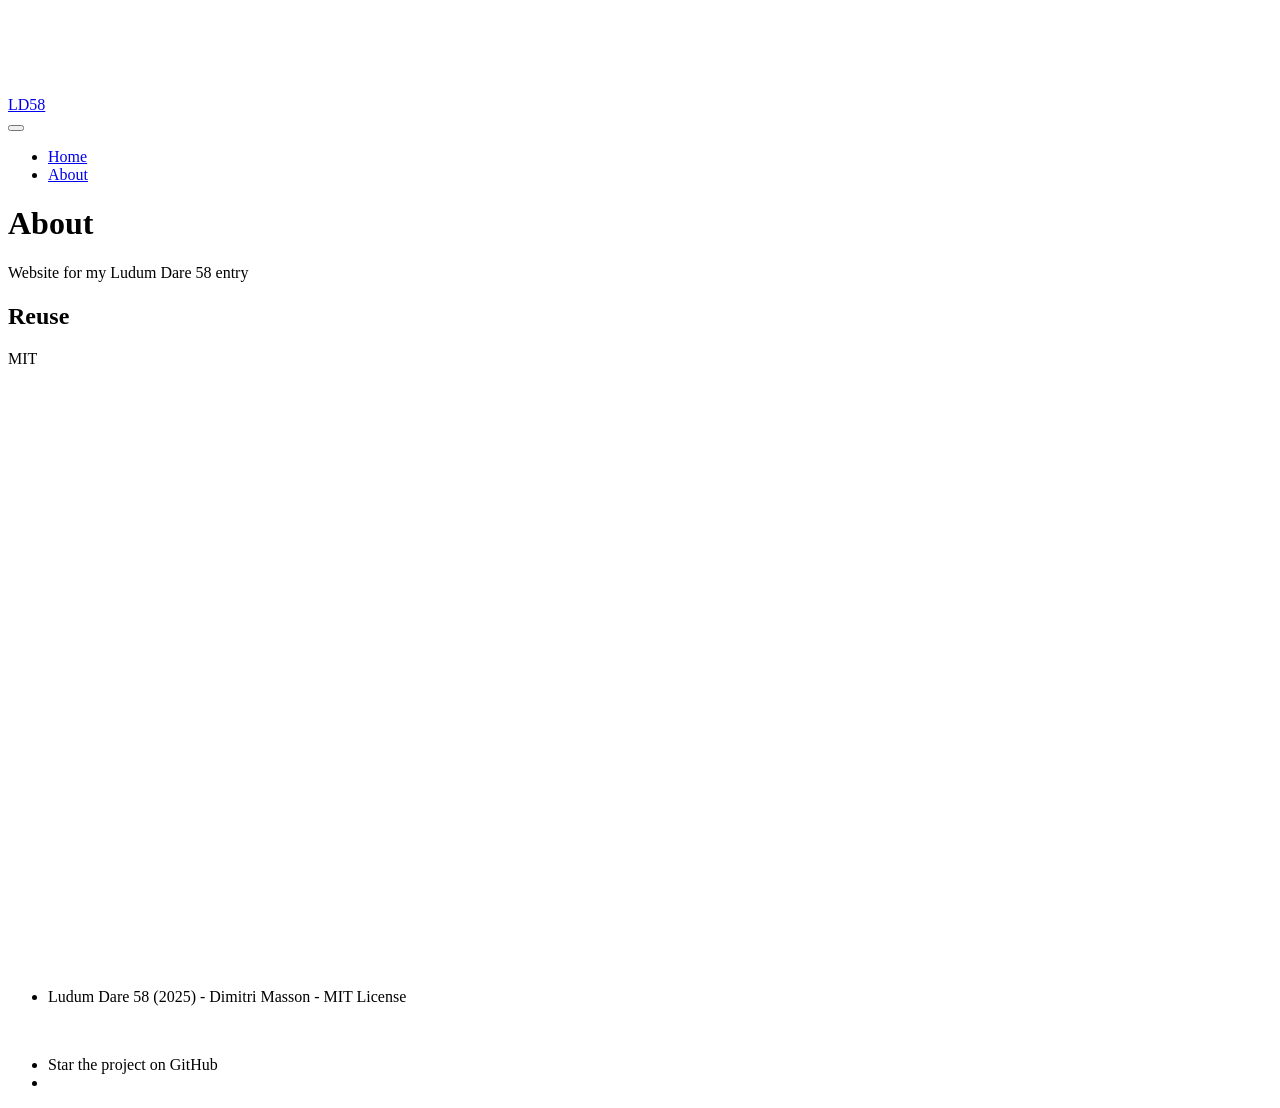
==== about.html @ b9f835d2 "Built site for gh-pages" ====
<!DOCTYPE html>
<html xmlns="http://www.w3.org/1999/xhtml" lang="en" xml:lang="en"><head>

<meta charset="utf-8">
<meta name="generator" content="quarto-1.5.53">

<meta name="viewport" content="width=device-width, initial-scale=1.0, user-scalable=yes">


<title>About – LD58</title>
<style>
code{white-space: pre-wrap;}
span.smallcaps{font-variant: small-caps;}
div.columns{display: flex; gap: min(4vw, 1.5em);}
div.column{flex: auto; overflow-x: auto;}
div.hanging-indent{margin-left: 1.5em; text-indent: -1.5em;}
ul.task-list{list-style: none;}
ul.task-list li input[type="checkbox"] {
  width: 0.8em;
  margin: 0 0.8em 0.2em -1em; /* quarto-specific, see https://github.com/quarto-dev/quarto-cli/issues/4556 */ 
  vertical-align: middle;
}
</style>


<script src="site_libs/quarto-nav/quarto-nav.js"></script>
<script src="site_libs/quarto-nav/headroom.min.js"></script>
<script src="site_libs/clipboard/clipboard.min.js"></script>
<script src="site_libs/quarto-search/autocomplete.umd.js"></script>
<script src="site_libs/quarto-search/fuse.min.js"></script>
<script src="site_libs/quarto-search/quarto-search.js"></script>
<meta name="quarto:offset" content="./">
<script src="site_libs/quarto-html/quarto.js"></script>
<script src="site_libs/quarto-html/popper.min.js"></script>
<script src="site_libs/quarto-html/tippy.umd.min.js"></script>
<script src="site_libs/quarto-html/anchor.min.js"></script>
<link href="site_libs/quarto-html/tippy.css" rel="stylesheet">
<link href="site_libs/quarto-html/quarto-syntax-highlighting.css" rel="stylesheet" id="quarto-text-highlighting-styles">
<script src="site_libs/bootstrap/bootstrap.min.js"></script>
<link href="site_libs/bootstrap/bootstrap-icons.css" rel="stylesheet">
<link href="site_libs/bootstrap/bootstrap.min.css" rel="stylesheet" id="quarto-bootstrap" data-mode="light">
<script id="quarto-search-options" type="application/json">{
  "location": "navbar",
  "copy-button": false,
  "collapse-after": 3,
  "panel-placement": "end",
  "type": "overlay",
  "limit": 50,
  "keyboard-shortcut": [
    "f",
    "/",
    "s"
  ],
  "show-item-context": false,
  "language": {
    "search-no-results-text": "No results",
    "search-matching-documents-text": "matching documents",
    "search-copy-link-title": "Copy link to search",
    "search-hide-matches-text": "Hide additional matches",
    "search-more-match-text": "more match in this document",
    "search-more-matches-text": "more matches in this document",
    "search-clear-button-title": "Clear",
    "search-text-placeholder": "",
    "search-detached-cancel-button-title": "Cancel",
    "search-submit-button-title": "Submit",
    "search-label": "Search"
  }
}</script>


<link rel="stylesheet" href="stylesheets/styles.css">
<meta property="og:title" content="About – LD58">
<meta property="og:description" content="My Entry for Ludum Dare 58. A game made in 48 hours.">
<meta property="og:site_name" content="LD58">
<meta property="og:locale" content="en_US">
<meta name="twitter:title" content="About – LD58">
<meta name="twitter:description" content="My Entry for Ludum Dare 58. A game made in 48 hours.">
<meta name="twitter:image" content="https://dhmmasson.github.io/LD58/asset/splash.png">
<meta name="twitter:creator" content="@dhmmasson">
<meta name="twitter:card" content="summary_large_image">
</head>

<body class="nav-fixed">

<div id="quarto-search-results"></div>
  <header id="quarto-header" class="headroom fixed-top quarto-banner">
    <nav class="navbar navbar-expand-lg " data-bs-theme="dark">
      <div class="navbar-container container-fluid">
      <div class="navbar-brand-container mx-auto">
    <a class="navbar-brand" href="./index.html">
    <span class="navbar-title">LD58</span>
    </a>
  </div>
            <div id="quarto-search" class="" title="Search"></div>
          <button class="navbar-toggler" type="button" data-bs-toggle="collapse" data-bs-target="#navbarCollapse" aria-controls="navbarCollapse" role="menu" aria-expanded="false" aria-label="Toggle navigation" onclick="if (window.quartoToggleHeadroom) { window.quartoToggleHeadroom(); }">
  <span class="navbar-toggler-icon"></span>
</button>
          <div class="collapse navbar-collapse" id="navbarCollapse">
            <ul class="navbar-nav navbar-nav-scroll me-auto">
  <li class="nav-item">
    <a class="nav-link" href="./index.html"> 
<span class="menu-text">Home</span></a>
  </li>  
  <li class="nav-item">
    <a class="nav-link active" href="./about.html" aria-current="page"> 
<span class="menu-text">About</span></a>
  </li>  
</ul>
          </div> <!-- /navcollapse -->
            <div class="quarto-navbar-tools">
</div>
      </div> <!-- /container-fluid -->
    </nav>
</header>
<!-- content -->
<header id="title-block-header" class="quarto-title-block default page-columns page-full">
  <div class="quarto-title-banner page-columns page-full">
    <div class="quarto-title column-page">
      <h1 class="title">About</h1>
          </div>

    
    <div class="quarto-title-meta-container">
      <div class="quarto-title-meta-column-start">
        
        <div class="quarto-title-meta column-page">

                
          
                
              </div>
      </div>
      <div class="quarto-title-meta-column-end quarto-other-formats-target">
      </div>
    </div>



    <div class="quarto-other-links-text-target">
    </div>  </div>
</header><div id="quarto-content" class="quarto-container page-columns page-rows-contents page-layout-full page-navbar">
<!-- sidebar -->
<!-- margin-sidebar -->
    
<!-- main -->
<main class="content quarto-banner-title-block column-page" id="quarto-document-content">



  


<p>Website for my Ludum Dare 58 entry</p>



<div id="quarto-appendix" class="default"><section class="quarto-appendix-contents" id="quarto-reuse"><h2 class="anchored quarto-appendix-heading">Reuse</h2><div class="quarto-appendix-contents"><div>MIT</div></div></section></div></main> <!-- /main -->
<script id="quarto-html-after-body" type="application/javascript">
window.document.addEventListener("DOMContentLoaded", function (event) {
  const toggleBodyColorMode = (bsSheetEl) => {
    const mode = bsSheetEl.getAttribute("data-mode");
    const bodyEl = window.document.querySelector("body");
    if (mode === "dark") {
      bodyEl.classList.add("quarto-dark");
      bodyEl.classList.remove("quarto-light");
    } else {
      bodyEl.classList.add("quarto-light");
      bodyEl.classList.remove("quarto-dark");
    }
  }
  const toggleBodyColorPrimary = () => {
    const bsSheetEl = window.document.querySelector("link#quarto-bootstrap");
    if (bsSheetEl) {
      toggleBodyColorMode(bsSheetEl);
    }
  }
  toggleBodyColorPrimary();  
  const icon = "";
  const anchorJS = new window.AnchorJS();
  anchorJS.options = {
    placement: 'right',
    icon: icon
  };
  anchorJS.add('.anchored');
  const isCodeAnnotation = (el) => {
    for (const clz of el.classList) {
      if (clz.startsWith('code-annotation-')) {                     
        return true;
      }
    }
    return false;
  }
  const onCopySuccess = function(e) {
    // button target
    const button = e.trigger;
    // don't keep focus
    button.blur();
    // flash "checked"
    button.classList.add('code-copy-button-checked');
    var currentTitle = button.getAttribute("title");
    button.setAttribute("title", "Copied!");
    let tooltip;
    if (window.bootstrap) {
      button.setAttribute("data-bs-toggle", "tooltip");
      button.setAttribute("data-bs-placement", "left");
      button.setAttribute("data-bs-title", "Copied!");
      tooltip = new bootstrap.Tooltip(button, 
        { trigger: "manual", 
          customClass: "code-copy-button-tooltip",
          offset: [0, -8]});
      tooltip.show();    
    }
    setTimeout(function() {
      if (tooltip) {
        tooltip.hide();
        button.removeAttribute("data-bs-title");
        button.removeAttribute("data-bs-toggle");
        button.removeAttribute("data-bs-placement");
      }
      button.setAttribute("title", currentTitle);
      button.classList.remove('code-copy-button-checked');
    }, 1000);
    // clear code selection
    e.clearSelection();
  }
  const getTextToCopy = function(trigger) {
      const codeEl = trigger.previousElementSibling.cloneNode(true);
      for (const childEl of codeEl.children) {
        if (isCodeAnnotation(childEl)) {
          childEl.remove();
        }
      }
      return codeEl.innerText;
  }
  const clipboard = new window.ClipboardJS('.code-copy-button:not([data-in-quarto-modal])', {
    text: getTextToCopy
  });
  clipboard.on('success', onCopySuccess);
  if (window.document.getElementById('quarto-embedded-source-code-modal')) {
    // For code content inside modals, clipBoardJS needs to be initialized with a container option
    // TODO: Check when it could be a function (https://github.com/zenorocha/clipboard.js/issues/860)
    const clipboardModal = new window.ClipboardJS('.code-copy-button[data-in-quarto-modal]', {
      text: getTextToCopy,
      container: window.document.getElementById('quarto-embedded-source-code-modal')
    });
    clipboardModal.on('success', onCopySuccess);
  }
    var localhostRegex = new RegExp(/^(?:http|https):\/\/localhost\:?[0-9]*\//);
    var mailtoRegex = new RegExp(/^mailto:/);
      var filterRegex = new RegExp("https:\/\/dhmmasson\.github\.io\/LD58");
    var isInternal = (href) => {
        return filterRegex.test(href) || localhostRegex.test(href) || mailtoRegex.test(href);
    }
    // Inspect non-navigation links and adorn them if external
 	var links = window.document.querySelectorAll('a[href]:not(.nav-link):not(.navbar-brand):not(.toc-action):not(.sidebar-link):not(.sidebar-item-toggle):not(.pagination-link):not(.no-external):not([aria-hidden]):not(.dropdown-item):not(.quarto-navigation-tool):not(.about-link)');
    for (var i=0; i<links.length; i++) {
      const link = links[i];
      if (!isInternal(link.href)) {
        // undo the damage that might have been done by quarto-nav.js in the case of
        // links that we want to consider external
        if (link.dataset.originalHref !== undefined) {
          link.href = link.dataset.originalHref;
        }
      }
    }
  function tippyHover(el, contentFn, onTriggerFn, onUntriggerFn) {
    const config = {
      allowHTML: true,
      maxWidth: 500,
      delay: 100,
      arrow: false,
      appendTo: function(el) {
          return el.parentElement;
      },
      interactive: true,
      interactiveBorder: 10,
      theme: 'quarto',
      placement: 'bottom-start',
    };
    if (contentFn) {
      config.content = contentFn;
    }
    if (onTriggerFn) {
      config.onTrigger = onTriggerFn;
    }
    if (onUntriggerFn) {
      config.onUntrigger = onUntriggerFn;
    }
    window.tippy(el, config); 
  }
  const noterefs = window.document.querySelectorAll('a[role="doc-noteref"]');
  for (var i=0; i<noterefs.length; i++) {
    const ref = noterefs[i];
    tippyHover(ref, function() {
      // use id or data attribute instead here
      let href = ref.getAttribute('data-footnote-href') || ref.getAttribute('href');
      try { href = new URL(href).hash; } catch {}
      const id = href.replace(/^#\/?/, "");
      const note = window.document.getElementById(id);
      if (note) {
        return note.innerHTML;
      } else {
        return "";
      }
    });
  }
  const xrefs = window.document.querySelectorAll('a.quarto-xref');
  const processXRef = (id, note) => {
    // Strip column container classes
    const stripColumnClz = (el) => {
      el.classList.remove("page-full", "page-columns");
      if (el.children) {
        for (const child of el.children) {
          stripColumnClz(child);
        }
      }
    }
    stripColumnClz(note)
    if (id === null || id.startsWith('sec-')) {
      // Special case sections, only their first couple elements
      const container = document.createElement("div");
      if (note.children && note.children.length > 2) {
        container.appendChild(note.children[0].cloneNode(true));
        for (let i = 1; i < note.children.length; i++) {
          const child = note.children[i];
          if (child.tagName === "P" && child.innerText === "") {
            continue;
          } else {
            container.appendChild(child.cloneNode(true));
            break;
          }
        }
        if (window.Quarto?.typesetMath) {
          window.Quarto.typesetMath(container);
        }
        return container.innerHTML
      } else {
        if (window.Quarto?.typesetMath) {
          window.Quarto.typesetMath(note);
        }
        return note.innerHTML;
      }
    } else {
      // Remove any anchor links if they are present
      const anchorLink = note.querySelector('a.anchorjs-link');
      if (anchorLink) {
        anchorLink.remove();
      }
      if (window.Quarto?.typesetMath) {
        window.Quarto.typesetMath(note);
      }
      // TODO in 1.5, we should make sure this works without a callout special case
      if (note.classList.contains("callout")) {
        return note.outerHTML;
      } else {
        return note.innerHTML;
      }
    }
  }
  for (var i=0; i<xrefs.length; i++) {
    const xref = xrefs[i];
    tippyHover(xref, undefined, function(instance) {
      instance.disable();
      let url = xref.getAttribute('href');
      let hash = undefined; 
      if (url.startsWith('#')) {
        hash = url;
      } else {
        try { hash = new URL(url).hash; } catch {}
      }
      if (hash) {
        const id = hash.replace(/^#\/?/, "");
        const note = window.document.getElementById(id);
        if (note !== null) {
          try {
            const html = processXRef(id, note.cloneNode(true));
            instance.setContent(html);
          } finally {
            instance.enable();
            instance.show();
          }
        } else {
          // See if we can fetch this
          fetch(url.split('#')[0])
          .then(res => res.text())
          .then(html => {
            const parser = new DOMParser();
            const htmlDoc = parser.parseFromString(html, "text/html");
            const note = htmlDoc.getElementById(id);
            if (note !== null) {
              const html = processXRef(id, note);
              instance.setContent(html);
            } 
          }).finally(() => {
            instance.enable();
            instance.show();
          });
        }
      } else {
        // See if we can fetch a full url (with no hash to target)
        // This is a special case and we should probably do some content thinning / targeting
        fetch(url)
        .then(res => res.text())
        .then(html => {
          const parser = new DOMParser();
          const htmlDoc = parser.parseFromString(html, "text/html");
          const note = htmlDoc.querySelector('main.content');
          if (note !== null) {
            // This should only happen for chapter cross references
            // (since there is no id in the URL)
            // remove the first header
            if (note.children.length > 0 && note.children[0].tagName === "HEADER") {
              note.children[0].remove();
            }
            const html = processXRef(null, note);
            instance.setContent(html);
          } 
        }).finally(() => {
          instance.enable();
          instance.show();
        });
      }
    }, function(instance) {
    });
  }
      let selectedAnnoteEl;
      const selectorForAnnotation = ( cell, annotation) => {
        let cellAttr = 'data-code-cell="' + cell + '"';
        let lineAttr = 'data-code-annotation="' +  annotation + '"';
        const selector = 'span[' + cellAttr + '][' + lineAttr + ']';
        return selector;
      }
      const selectCodeLines = (annoteEl) => {
        const doc = window.document;
        const targetCell = annoteEl.getAttribute("data-target-cell");
        const targetAnnotation = annoteEl.getAttribute("data-target-annotation");
        const annoteSpan = window.document.querySelector(selectorForAnnotation(targetCell, targetAnnotation));
        const lines = annoteSpan.getAttribute("data-code-lines").split(",");
        const lineIds = lines.map((line) => {
          return targetCell + "-" + line;
        })
        let top = null;
        let height = null;
        let parent = null;
        if (lineIds.length > 0) {
            //compute the position of the single el (top and bottom and make a div)
            const el = window.document.getElementById(lineIds[0]);
            top = el.offsetTop;
            height = el.offsetHeight;
            parent = el.parentElement.parentElement;
          if (lineIds.length > 1) {
            const lastEl = window.document.getElementById(lineIds[lineIds.length - 1]);
            const bottom = lastEl.offsetTop + lastEl.offsetHeight;
            height = bottom - top;
          }
          if (top !== null && height !== null && parent !== null) {
            // cook up a div (if necessary) and position it 
            let div = window.document.getElementById("code-annotation-line-highlight");
            if (div === null) {
              div = window.document.createElement("div");
              div.setAttribute("id", "code-annotation-line-highlight");
              div.style.position = 'absolute';
              parent.appendChild(div);
            }
            div.style.top = top - 2 + "px";
            div.style.height = height + 4 + "px";
            div.style.left = 0;
            let gutterDiv = window.document.getElementById("code-annotation-line-highlight-gutter");
            if (gutterDiv === null) {
              gutterDiv = window.document.createElement("div");
              gutterDiv.setAttribute("id", "code-annotation-line-highlight-gutter");
              gutterDiv.style.position = 'absolute';
              const codeCell = window.document.getElementById(targetCell);
              const gutter = codeCell.querySelector('.code-annotation-gutter');
              gutter.appendChild(gutterDiv);
            }
            gutterDiv.style.top = top - 2 + "px";
            gutterDiv.style.height = height + 4 + "px";
          }
          selectedAnnoteEl = annoteEl;
        }
      };
      const unselectCodeLines = () => {
        const elementsIds = ["code-annotation-line-highlight", "code-annotation-line-highlight-gutter"];
        elementsIds.forEach((elId) => {
          const div = window.document.getElementById(elId);
          if (div) {
            div.remove();
          }
        });
        selectedAnnoteEl = undefined;
      };
        // Handle positioning of the toggle
    window.addEventListener(
      "resize",
      throttle(() => {
        elRect = undefined;
        if (selectedAnnoteEl) {
          selectCodeLines(selectedAnnoteEl);
        }
      }, 10)
    );
    function throttle(fn, ms) {
    let throttle = false;
    let timer;
      return (...args) => {
        if(!throttle) { // first call gets through
            fn.apply(this, args);
            throttle = true;
        } else { // all the others get throttled
            if(timer) clearTimeout(timer); // cancel #2
            timer = setTimeout(() => {
              fn.apply(this, args);
              timer = throttle = false;
            }, ms);
        }
      };
    }
      // Attach click handler to the DT
      const annoteDls = window.document.querySelectorAll('dt[data-target-cell]');
      for (const annoteDlNode of annoteDls) {
        annoteDlNode.addEventListener('click', (event) => {
          const clickedEl = event.target;
          if (clickedEl !== selectedAnnoteEl) {
            unselectCodeLines();
            const activeEl = window.document.querySelector('dt[data-target-cell].code-annotation-active');
            if (activeEl) {
              activeEl.classList.remove('code-annotation-active');
            }
            selectCodeLines(clickedEl);
            clickedEl.classList.add('code-annotation-active');
          } else {
            // Unselect the line
            unselectCodeLines();
            clickedEl.classList.remove('code-annotation-active');
          }
        });
      }
  const findCites = (el) => {
    const parentEl = el.parentElement;
    if (parentEl) {
      const cites = parentEl.dataset.cites;
      if (cites) {
        return {
          el,
          cites: cites.split(' ')
        };
      } else {
        return findCites(el.parentElement)
      }
    } else {
      return undefined;
    }
  };
  var bibliorefs = window.document.querySelectorAll('a[role="doc-biblioref"]');
  for (var i=0; i<bibliorefs.length; i++) {
    const ref = bibliorefs[i];
    const citeInfo = findCites(ref);
    if (citeInfo) {
      tippyHover(citeInfo.el, function() {
        var popup = window.document.createElement('div');
        citeInfo.cites.forEach(function(cite) {
          var citeDiv = window.document.createElement('div');
          citeDiv.classList.add('hanging-indent');
          citeDiv.classList.add('csl-entry');
          var biblioDiv = window.document.getElementById('ref-' + cite);
          if (biblioDiv) {
            citeDiv.innerHTML = biblioDiv.innerHTML;
          }
          popup.appendChild(citeDiv);
        });
        return popup.innerHTML;
      });
    }
  }
});
</script>
</div> <!-- /content -->
<footer class="footer">
  <div class="nav-footer">
    <div class="nav-footer-left">
      <ul class="footer-items list-unstyled">
    <li class="nav-item">
 Ludum Dare 58 (2025) - Dimitri Masson - MIT License
  </li>  
</ul>
    </div>   
    <div class="nav-footer-center">
      &nbsp;
    </div>
    <div class="nav-footer-right">
      <ul class="footer-items list-unstyled">
    <li class="nav-item">
 Star the project on GitHub
  </li>  
    <li class="nav-item compact">
      <i class="bi bi-github" role="img">
</i> 
  </li>  
</ul>
    </div>
  </div>
</footer>




</body></html>
---- site_libs/quarto-html/tippy.css ----
.tippy-box[data-animation=fade][data-state=hidden]{opacity:0}[data-tippy-root]{max-width:calc(100vw - 10px)}.tippy-box{position:relative;background-color:#333;color:#fff;border-radius:4px;font-size:14px;line-height:1.4;white-space:normal;outline:0;transition-property:transform,visibility,opacity}.tippy-box[data-placement^=top]>.tippy-arrow{bottom:0}.tippy-box[data-placement^=top]>.tippy-arrow:before{bottom:-7px;left:0;border-width:8px 8px 0;border-top-color:initial;transform-origin:center top}.tippy-box[data-placement^=bottom]>.tippy-arrow{top:0}.tippy-box[data-placement^=bottom]>.tippy-arrow:before{top:-7px;left:0;border-width:0 8px 8px;border-bottom-color:initial;transform-origin:center bottom}.tippy-box[data-placement^=left]>.tippy-arrow{right:0}.tippy-box[data-placement^=left]>.tippy-arrow:before{border-width:8px 0 8px 8px;border-left-color:initial;right:-7px;transform-origin:center left}.tippy-box[data-placement^=right]>.tippy-arrow{left:0}.tippy-box[data-placement^=right]>.tippy-arrow:before{left:-7px;border-width:8px 8px 8px 0;border-right-color:initial;transform-origin:center right}.tippy-box[data-inertia][data-state=visible]{transition-timing-function:cubic-bezier(.54,1.5,.38,1.11)}.tippy-arrow{width:16px;height:16px;color:#333}.tippy-arrow:before{content:"";position:absolute;border-color:transparent;border-style:solid}.tippy-content{position:relative;padding:5px 9px;z-index:1}
---- site_libs/quarto-html/quarto-syntax-highlighting.css ----
/* quarto syntax highlight colors */
:root {
  --quarto-hl-ot-color: #003B4F;
  --quarto-hl-at-color: #657422;
  --quarto-hl-ss-color: #20794D;
  --quarto-hl-an-color: #5E5E5E;
  --quarto-hl-fu-color: #4758AB;
  --quarto-hl-st-color: #20794D;
  --quarto-hl-cf-color: #003B4F;
  --quarto-hl-op-color: #5E5E5E;
  --quarto-hl-er-color: #AD0000;
  --quarto-hl-bn-color: #AD0000;
  --quarto-hl-al-color: #AD0000;
  --quarto-hl-va-color: #111111;
  --quarto-hl-bu-color: inherit;
  --quarto-hl-ex-color: inherit;
  --quarto-hl-pp-color: #AD0000;
  --quarto-hl-in-color: #5E5E5E;
  --quarto-hl-vs-color: #20794D;
  --quarto-hl-wa-color: #5E5E5E;
  --quarto-hl-do-color: #5E5E5E;
  --quarto-hl-im-color: #00769E;
  --quarto-hl-ch-color: #20794D;
  --quarto-hl-dt-color: #AD0000;
  --quarto-hl-fl-color: #AD0000;
  --quarto-hl-co-color: #5E5E5E;
  --quarto-hl-cv-color: #5E5E5E;
  --quarto-hl-cn-color: #8f5902;
  --quarto-hl-sc-color: #5E5E5E;
  --quarto-hl-dv-color: #AD0000;
  --quarto-hl-kw-color: #003B4F;
}

/* other quarto variables */
:root {
  --quarto-font-monospace: SFMono-Regular, Menlo, Monaco, Consolas, "Liberation Mono", "Courier New", monospace;
}

pre > code.sourceCode > span {
  color: #003B4F;
}

code span {
  color: #003B4F;
}

code.sourceCode > span {
  color: #003B4F;
}

div.sourceCode,
div.sourceCode pre.sourceCode {
  color: #003B4F;
}

code span.ot {
  color: #003B4F;
  font-style: inherit;
}

code span.at {
  color: #657422;
  font-style: inherit;
}

code span.ss {
  color: #20794D;
  font-style: inherit;
}

code span.an {
  color: #5E5E5E;
  font-style: inherit;
}

code span.fu {
  color: #4758AB;
  font-style: inherit;
}

code span.st {
  color: #20794D;
  font-style: inherit;
}

code span.cf {
  color: #003B4F;
  font-weight: bold;
  font-style: inherit;
}

code span.op {
  color: #5E5E5E;
  font-style: inherit;
}

code span.er {
  color: #AD0000;
  font-style: inherit;
}

code span.bn {
  color: #AD0000;
  font-style: inherit;
}

code span.al {
  color: #AD0000;
  font-style: inherit;
}

code span.va {
  color: #111111;
  font-style: inherit;
}

code span.bu {
  font-style: inherit;
}

code span.ex {
  font-style: inherit;
}

code span.pp {
  color: #AD0000;
  font-style: inherit;
}

code span.in {
  color: #5E5E5E;
  font-style: inherit;
}

code span.vs {
  color: #20794D;
  font-style: inherit;
}

code span.wa {
  color: #5E5E5E;
  font-style: italic;
}

code span.do {
  color: #5E5E5E;
  font-style: italic;
}

code span.im {
  color: #00769E;
  font-style: inherit;
}

code span.ch {
  color: #20794D;
  font-style: inherit;
}

code span.dt {
  color: #AD0000;
  font-style: inherit;
}

code span.fl {
  color: #AD0000;
  font-style: inherit;
}

code span.co {
  color: #5E5E5E;
  font-style: inherit;
}

code span.cv {
  color: #5E5E5E;
  font-style: italic;
}

code span.cn {
  color: #8f5902;
  font-style: inherit;
}

code span.sc {
  color: #5E5E5E;
  font-style: inherit;
}

code span.dv {
  color: #AD0000;
  font-style: inherit;
}

code span.kw {
  color: #003B4F;
  font-weight: bold;
  font-style: inherit;
}

.prevent-inlining {
  content: "</";
}

/*# sourceMappingURL=debc5d5d77c3f9108843748ff7464032.css.map */
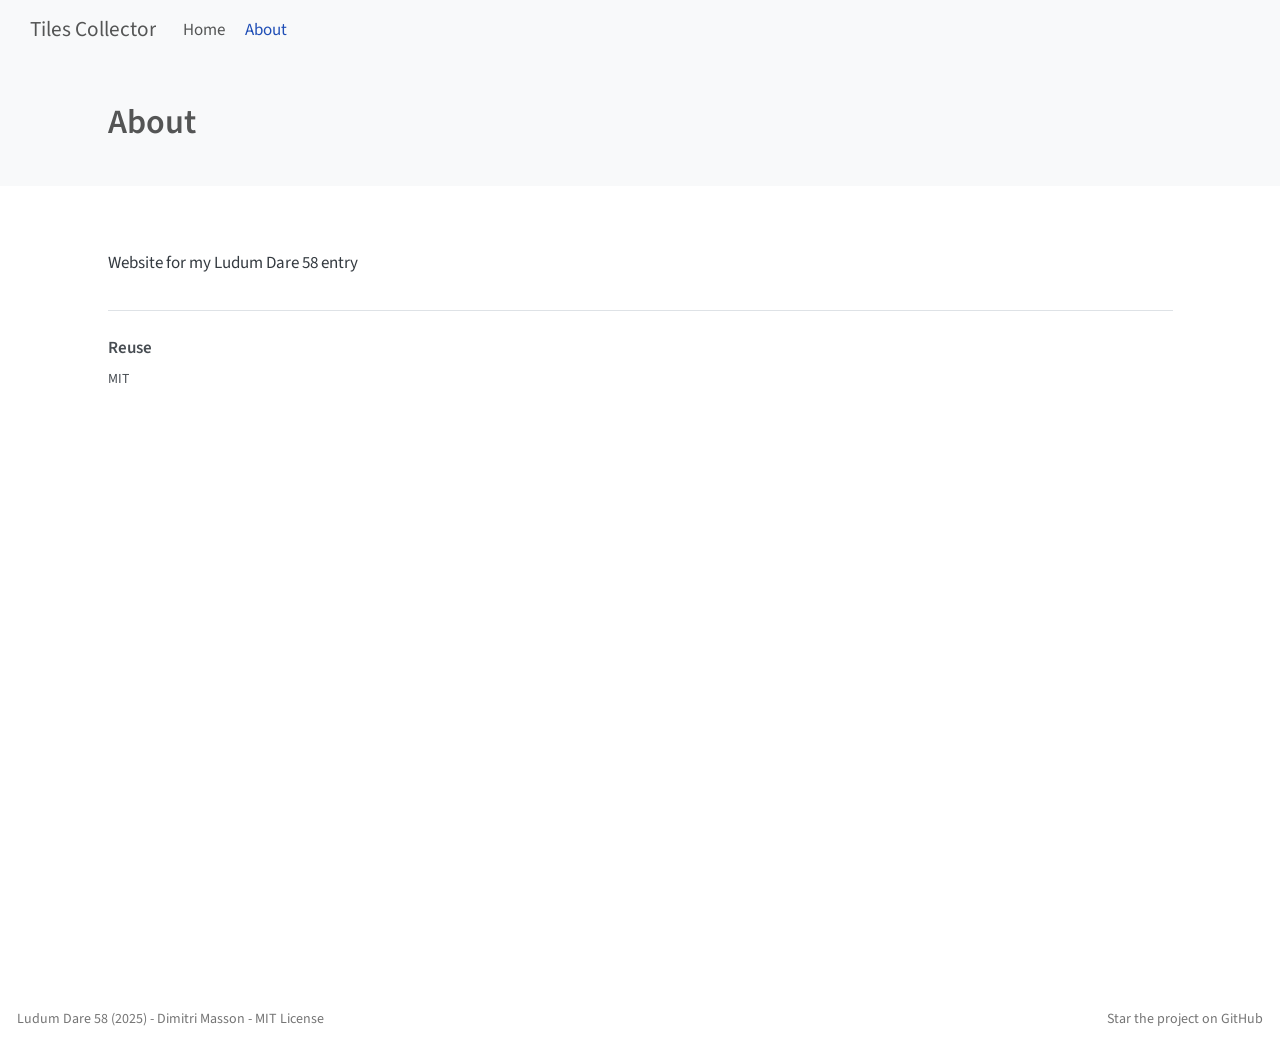
==== commit 0aef9b16: "Built site for gh-pages" ====
--- a/about.html
+++ b/about.html
@@ -7,7 +7,7 @@
 <meta name="viewport" content="width=device-width, initial-scale=1.0, user-scalable=yes">
 
 
-<title>About – LD58</title>
+<title>About – Tiles Collector</title>
 <style>
 code{white-space: pre-wrap;}
 span.smallcaps{font-variant: small-caps;}
@@ -69,11 +69,11 @@
 
 
 <link rel="stylesheet" href="stylesheets/styles.css">
-<meta property="og:title" content="About – LD58">
+<meta property="og:title" content="About – Tiles Collector">
 <meta property="og:description" content="My Entry for Ludum Dare 58. A game made in 48 hours.">
-<meta property="og:site_name" content="LD58">
+<meta property="og:site_name" content="Tiles Collector">
 <meta property="og:locale" content="en_US">
-<meta name="twitter:title" content="About – LD58">
+<meta name="twitter:title" content="About – Tiles Collector">
 <meta name="twitter:description" content="My Entry for Ludum Dare 58. A game made in 48 hours.">
 <meta name="twitter:image" content="https://dhmmasson.github.io/LD58/asset/splash.png">
 <meta name="twitter:creator" content="@dhmmasson">
@@ -88,7 +88,7 @@
       <div class="navbar-container container-fluid">
       <div class="navbar-brand-container mx-auto">
     <a class="navbar-brand" href="./index.html">
-    <span class="navbar-title">LD58</span>
+    <span class="navbar-title">Tiles Collector</span>
     </a>
   </div>
             <div id="quarto-search" class="" title="Search"></div>
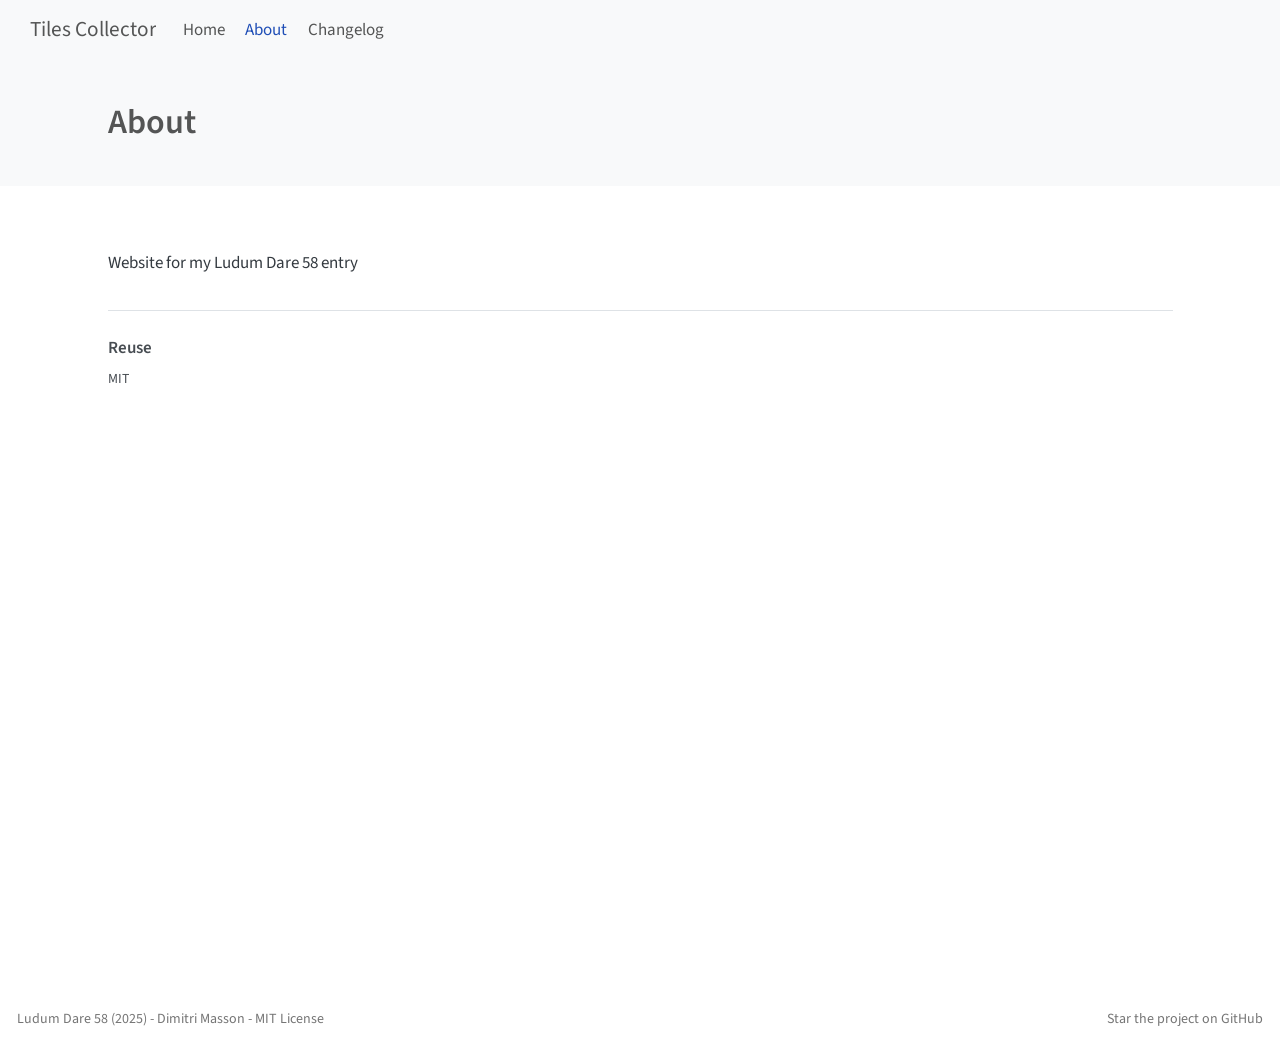
==== commit cc527031: "Built site for gh-pages" ====
--- a/about.html
+++ b/about.html
@@ -104,6 +104,10 @@
   <li class="nav-item">
     <a class="nav-link active" href="./about.html" aria-current="page"> 
 <span class="menu-text">About</span></a>
+  </li>  
+  <li class="nav-item">
+    <a class="nav-link" href="./CHANGELOG.html"> 
+<span class="menu-text">Changelog</span></a>
   </li>  
 </ul>
           </div> <!-- /navcollapse -->
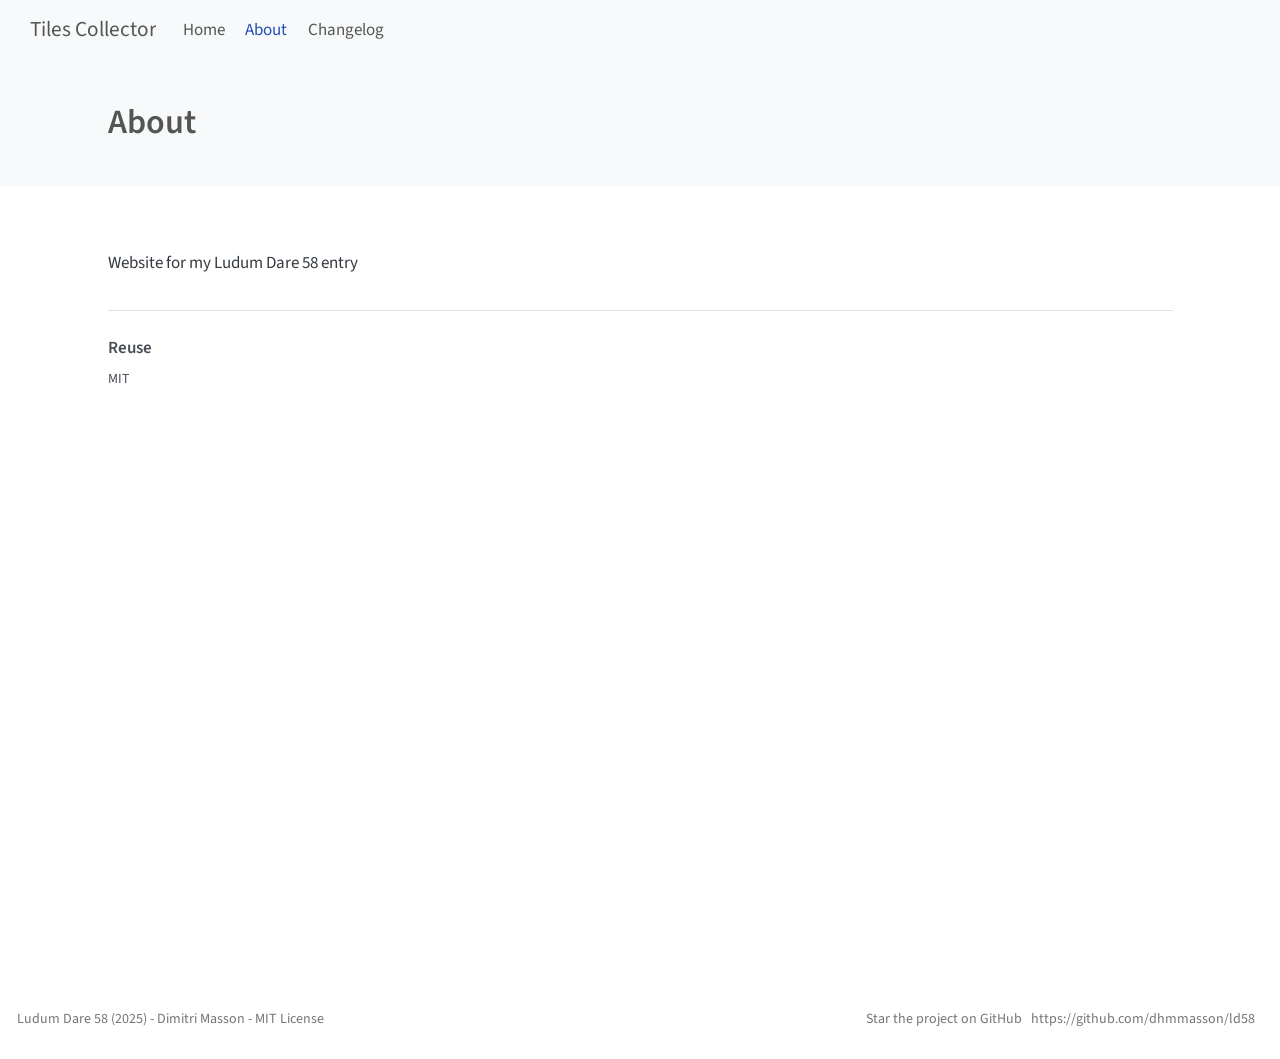
==== commit eebd1cf5: "Built site for gh-pages" ====
--- a/about.html
+++ b/about.html
@@ -30,6 +30,7 @@
 <script src="site_libs/quarto-search/fuse.min.js"></script>
 <script src="site_libs/quarto-search/quarto-search.js"></script>
 <meta name="quarto:offset" content="./">
+<link href="./assets/favicon.png" rel="icon" type="image/png">
 <script src="site_libs/quarto-html/quarto.js"></script>
 <script src="site_libs/quarto-html/popper.min.js"></script>
 <script src="site_libs/quarto-html/tippy.umd.min.js"></script>
@@ -75,9 +76,11 @@
 <meta property="og:locale" content="en_US">
 <meta name="twitter:title" content="About – Tiles Collector">
 <meta name="twitter:description" content="My Entry for Ludum Dare 58. A game made in 48 hours.">
-<meta name="twitter:image" content="https://dhmmasson.github.io/LD58/asset/splash.png">
+<meta name="twitter:image" content="https://dhmmasson.github.io/ld58/assets/splash.png">
 <meta name="twitter:creator" content="@dhmmasson">
 <meta name="twitter:card" content="summary_large_image">
+<meta name="twitter:image-height" content="418">
+<meta name="twitter:image-width" content="800">
 </head>
 
 <body class="nav-fixed">
@@ -251,7 +254,7 @@
   }
     var localhostRegex = new RegExp(/^(?:http|https):\/\/localhost\:?[0-9]*\//);
     var mailtoRegex = new RegExp(/^mailto:/);
-      var filterRegex = new RegExp("https:\/\/dhmmasson\.github\.io\/LD58");
+      var filterRegex = new RegExp("https:\/\/dhmmasson\.github\.io\/ld58");
     var isInternal = (href) => {
         return filterRegex.test(href) || localhostRegex.test(href) || mailtoRegex.test(href);
     }
@@ -597,6 +600,11 @@
     <li class="nav-item">
  Star the project on GitHub
   </li>  
+    <li class="nav-item">
+    <a class="nav-link" href="https://github.com/dhmmasson/ld58">
+<p>https://github.com/dhmmasson/ld58</p>
+</a>
+  </li>  
     <li class="nav-item compact">
       <i class="bi bi-github" role="img">
 </i> 
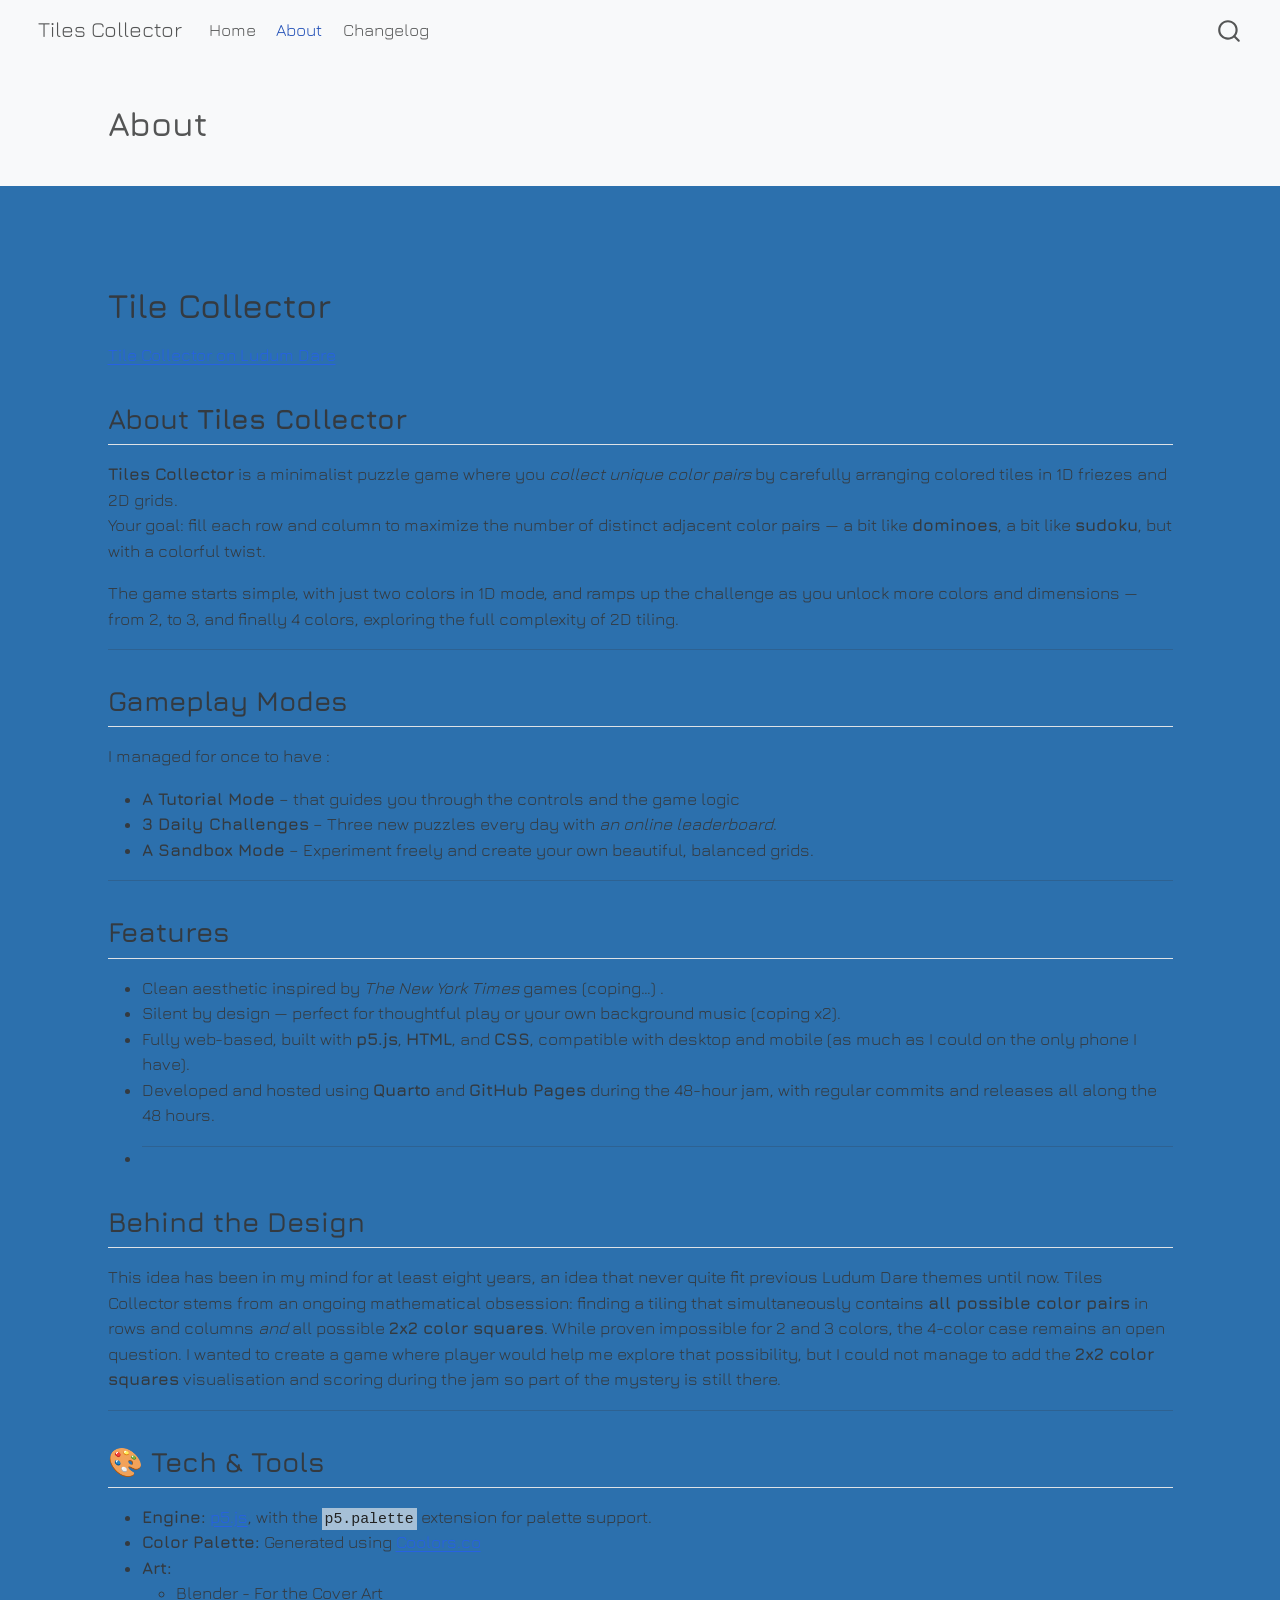
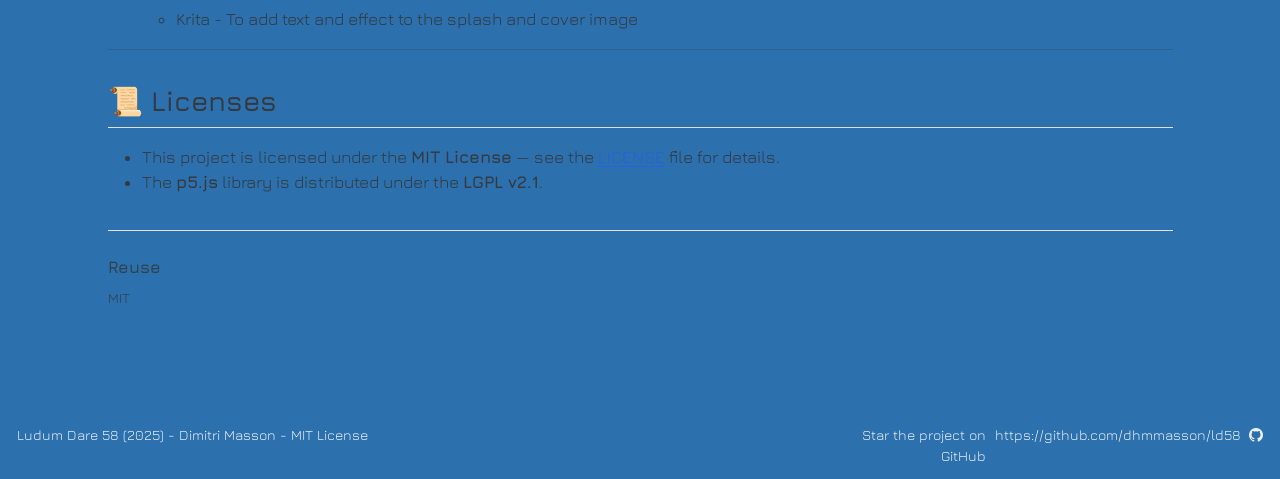
==== commit 52ec6515: "Built site for gh-pages" ====
--- a/about.html
+++ b/about.html
@@ -2,7 +2,7 @@
 <html xmlns="http://www.w3.org/1999/xhtml" lang="en" xml:lang="en"><head>
 
 <meta charset="utf-8">
-<meta name="generator" content="quarto-1.5.53">
+<meta name="generator" content="quarto-1.8.25">
 
 <meta name="viewport" content="width=device-width, initial-scale=1.0, user-scalable=yes">
 
@@ -31,15 +31,21 @@
 <script src="site_libs/quarto-search/quarto-search.js"></script>
 <meta name="quarto:offset" content="./">
 <link href="./assets/favicon.png" rel="icon" type="image/png">
-<script src="site_libs/quarto-html/quarto.js"></script>
+<script src="site_libs/quarto-html/quarto.js" type="module"></script>
+<script src="site_libs/quarto-html/tabsets/tabsets.js" type="module"></script>
+<script src="site_libs/quarto-html/axe/axe-check.js" type="module"></script>
 <script src="site_libs/quarto-html/popper.min.js"></script>
 <script src="site_libs/quarto-html/tippy.umd.min.js"></script>
 <script src="site_libs/quarto-html/anchor.min.js"></script>
 <link href="site_libs/quarto-html/tippy.css" rel="stylesheet">
-<link href="site_libs/quarto-html/quarto-syntax-highlighting.css" rel="stylesheet" id="quarto-text-highlighting-styles">
+<link href="site_libs/quarto-html/quarto-syntax-highlighting-7b89279ff1a6dce999919e0e67d4d9ec.css" rel="stylesheet" class="quarto-color-scheme" id="quarto-text-highlighting-styles">
+<link href="site_libs/quarto-html/quarto-syntax-highlighting-dark-707d8167ce6003fca903bfe2be84ab7f.css" rel="stylesheet" class="quarto-color-scheme quarto-color-alternate" id="quarto-text-highlighting-styles">
+<link href="site_libs/quarto-html/quarto-syntax-highlighting-7b89279ff1a6dce999919e0e67d4d9ec.css" rel="stylesheet" class="quarto-color-scheme-extra" id="quarto-text-highlighting-styles">
 <script src="site_libs/bootstrap/bootstrap.min.js"></script>
 <link href="site_libs/bootstrap/bootstrap-icons.css" rel="stylesheet">
-<link href="site_libs/bootstrap/bootstrap.min.css" rel="stylesheet" id="quarto-bootstrap" data-mode="light">
+<link href="site_libs/bootstrap/bootstrap-f9f677b6fb46b0ead329d9f4a8db0da3.min.css" rel="stylesheet" append-hash="true" class="quarto-color-scheme" id="quarto-bootstrap" data-mode="light">
+<link href="site_libs/bootstrap/bootstrap-dark-f9f677b6fb46b0ead329d9f4a8db0da3.min.css" rel="stylesheet" append-hash="true" class="quarto-color-scheme quarto-color-alternate" id="quarto-bootstrap" data-mode="light">
+<link href="site_libs/bootstrap/bootstrap-f9f677b6fb46b0ead329d9f4a8db0da3.min.css" rel="stylesheet" append-hash="true" class="quarto-color-scheme-extra" id="quarto-bootstrap" data-mode="light">
 <script id="quarto-search-options" type="application/json">{
   "location": "navbar",
   "copy-button": false,
@@ -72,24 +78,27 @@
 <link rel="stylesheet" href="stylesheets/styles.css">
 <meta property="og:title" content="About – Tiles Collector">
 <meta property="og:description" content="My Entry for Ludum Dare 58. A game made in 48 hours.">
+<meta property="og:image" content="https://dhmmasson.github.io/tilesCollector/assets/splash.jpg">
 <meta property="og:site_name" content="Tiles Collector">
 <meta property="og:locale" content="en_US">
 <meta name="twitter:title" content="About – Tiles Collector">
 <meta name="twitter:description" content="My Entry for Ludum Dare 58. A game made in 48 hours.">
-<meta name="twitter:image" content="https://dhmmasson.github.io/ld58/assets/splash.png">
+<meta name="twitter:image" content="https://dhmmasson.github.io/tilesCollector/assets/splash.jpg">
 <meta name="twitter:creator" content="@dhmmasson">
 <meta name="twitter:card" content="summary_large_image">
-<meta name="twitter:image-height" content="418">
-<meta name="twitter:image-width" content="800">
 </head>
 
-<body class="nav-fixed">
+<body class="nav-fixed quarto-light">
 
 <div id="quarto-search-results"></div>
   <header id="quarto-header" class="headroom fixed-top quarto-banner">
     <nav class="navbar navbar-expand-lg " data-bs-theme="dark">
       <div class="navbar-container container-fluid">
       <div class="navbar-brand-container mx-auto">
+    <a href="./index.html" class="navbar-brand navbar-brand-logo">
+    <img src="./logo.png" alt="" class="navbar-logo light-content">
+    <img src="./logo.png" alt="" class="navbar-logo dark-content">
+    </a>
     <a class="navbar-brand" href="./index.html">
     <span class="navbar-title">Tiles Collector</span>
     </a>
@@ -157,245 +166,304 @@
   
 
 
-<p>Website for my Ludum Dare 58 entry</p>
-
-
+<section id="tile-collector" class="level1">
+<h1>Tile Collector</h1>
+<p><a href="https://ldjam.com/events/ludum-dare/58/tiles-collector">Tile Collector on Ludum Dare</a></p>
+<section id="about-tiles-collector" class="level2">
+<h2 class="anchored" data-anchor-id="about-tiles-collector">About <strong>Tiles Collector</strong></h2>
+<p><strong>Tiles Collector</strong> is a minimalist puzzle game where you <em>collect unique color pairs</em> by carefully arranging colored tiles in 1D friezes and 2D grids.<br>
+Your goal: fill each row and column to maximize the number of distinct adjacent color pairs — a bit like <strong>dominoes</strong>, a bit like <strong>sudoku</strong>, but with a colorful twist.</p>
+<p>The game starts simple, with just two colors in 1D mode, and ramps up the challenge as you unlock more colors and dimensions — from 2, to 3, and finally 4 colors, exploring the full complexity of 2D tiling.</p>
+<hr>
+</section>
+<section id="gameplay-modes" class="level2">
+<h2 class="anchored" data-anchor-id="gameplay-modes">Gameplay Modes</h2>
+<p>I managed for once to have :</p>
+<ul>
+<li><strong>A Tutorial Mode</strong> – that guides you through the controls and the game logic</li>
+<li><strong>3 Daily Challenges</strong> – Three new puzzles every day with <em>an online leaderboard</em>.</li>
+<li><strong>A Sandbox Mode</strong> – Experiment freely and create your own beautiful, balanced grids.</li>
+</ul>
+<hr>
+</section>
+<section id="features" class="level2">
+<h2 class="anchored" data-anchor-id="features">Features</h2>
+<ul>
+<li>Clean aesthetic inspired by <em>The New York Times</em> games (coping…) .</li>
+<li>Silent by design — perfect for thoughtful play or your own background music (coping x2).</li>
+<li>Fully web-based, built with <strong>p5.js</strong>, <strong>HTML</strong>, and <strong>CSS</strong>, compatible with desktop and mobile (as much as I could on the only phone I have).</li>
+<li>Developed and hosted using <strong>Quarto</strong> and <strong>GitHub Pages</strong> during the 48-hour jam, with regular commits and releases all along the 48 hours.</li>
+<li><hr></li>
+</ul>
+</section>
+<section id="behind-the-design" class="level2">
+<h2 class="anchored" data-anchor-id="behind-the-design">Behind the Design</h2>
+<p>This idea has been in my mind for at least eight years, an idea that never quite fit previous Ludum Dare themes until now. Tiles Collector stems from an ongoing mathematical obsession: finding a tiling that simultaneously contains <strong>all possible color pairs</strong> in rows and columns <em>and</em> all possible <strong>2x2 color squares</strong>. While proven impossible for 2 and 3 colors, the 4-color case remains an open question. I wanted to create a game where player would help me explore that possibility, but I could not manage to add the <strong>2x2 color squares</strong> visualisation and scoring during the jam so part of the mystery is still there.</p>
+<hr>
+</section>
+<section id="tech-tools" class="level2">
+<h2 class="anchored" data-anchor-id="tech-tools">🎨 Tech &amp; Tools</h2>
+<ul>
+<li><strong>Engine:</strong> <a href="https://p5js.org/">p5.js</a>, with the <code>p5.palette</code> extension for palette support.</li>
+<li><strong>Color Palette:</strong> Generated using <a href="https://coolors.co/">Coolors.co</a></li>
+<li><strong>Art:</strong>
+<ul>
+<li>Blender - For the Cover Art</li>
+<li>Krita - To add text and effect to the splash and cover image</li>
+</ul></li>
+</ul>
+<hr>
+</section>
+<section id="licenses" class="level2">
+<h2 class="anchored" data-anchor-id="licenses">📜 Licenses</h2>
+<ul>
+<li>This project is licensed under the <strong>MIT License</strong> — see the <a href="LICENSE">LICENSE</a> file for details.</li>
+<li>The <strong>p5.js</strong> library is distributed under the <strong>LGPL v2.1</strong>.</li>
+</ul>
+
+
+</section>
+</section>
 
 <div id="quarto-appendix" class="default"><section class="quarto-appendix-contents" id="quarto-reuse"><h2 class="anchored quarto-appendix-heading">Reuse</h2><div class="quarto-appendix-contents"><div>MIT</div></div></section></div></main> <!-- /main -->
 <script id="quarto-html-after-body" type="application/javascript">
-window.document.addEventListener("DOMContentLoaded", function (event) {
-  const toggleBodyColorMode = (bsSheetEl) => {
-    const mode = bsSheetEl.getAttribute("data-mode");
-    const bodyEl = window.document.querySelector("body");
-    if (mode === "dark") {
-      bodyEl.classList.add("quarto-dark");
-      bodyEl.classList.remove("quarto-light");
-    } else {
-      bodyEl.classList.add("quarto-light");
-      bodyEl.classList.remove("quarto-dark");
-    }
-  }
-  const toggleBodyColorPrimary = () => {
-    const bsSheetEl = window.document.querySelector("link#quarto-bootstrap");
-    if (bsSheetEl) {
-      toggleBodyColorMode(bsSheetEl);
-    }
-  }
-  toggleBodyColorPrimary();  
-  const icon = "";
-  const anchorJS = new window.AnchorJS();
-  anchorJS.options = {
-    placement: 'right',
-    icon: icon
-  };
-  anchorJS.add('.anchored');
-  const isCodeAnnotation = (el) => {
-    for (const clz of el.classList) {
-      if (clz.startsWith('code-annotation-')) {                     
-        return true;
-      }
-    }
-    return false;
-  }
-  const onCopySuccess = function(e) {
-    // button target
-    const button = e.trigger;
-    // don't keep focus
-    button.blur();
-    // flash "checked"
-    button.classList.add('code-copy-button-checked');
-    var currentTitle = button.getAttribute("title");
-    button.setAttribute("title", "Copied!");
-    let tooltip;
-    if (window.bootstrap) {
-      button.setAttribute("data-bs-toggle", "tooltip");
-      button.setAttribute("data-bs-placement", "left");
-      button.setAttribute("data-bs-title", "Copied!");
-      tooltip = new bootstrap.Tooltip(button, 
-        { trigger: "manual", 
-          customClass: "code-copy-button-tooltip",
-          offset: [0, -8]});
-      tooltip.show();    
-    }
-    setTimeout(function() {
-      if (tooltip) {
-        tooltip.hide();
-        button.removeAttribute("data-bs-title");
-        button.removeAttribute("data-bs-toggle");
-        button.removeAttribute("data-bs-placement");
-      }
-      button.setAttribute("title", currentTitle);
-      button.classList.remove('code-copy-button-checked');
-    }, 1000);
-    // clear code selection
-    e.clearSelection();
-  }
-  const getTextToCopy = function(trigger) {
-      const codeEl = trigger.previousElementSibling.cloneNode(true);
+  window.document.addEventListener("DOMContentLoaded", function (event) {
+    const icon = "";
+    const anchorJS = new window.AnchorJS();
+    anchorJS.options = {
+      placement: 'right',
+      icon: icon
+    };
+    anchorJS.add('.anchored');
+    const isCodeAnnotation = (el) => {
+      for (const clz of el.classList) {
+        if (clz.startsWith('code-annotation-')) {                     
+          return true;
+        }
+      }
+      return false;
+    }
+    const onCopySuccess = function(e) {
+      // button target
+      const button = e.trigger;
+      // don't keep focus
+      button.blur();
+      // flash "checked"
+      button.classList.add('code-copy-button-checked');
+      var currentTitle = button.getAttribute("title");
+      button.setAttribute("title", "Copied!");
+      let tooltip;
+      if (window.bootstrap) {
+        button.setAttribute("data-bs-toggle", "tooltip");
+        button.setAttribute("data-bs-placement", "left");
+        button.setAttribute("data-bs-title", "Copied!");
+        tooltip = new bootstrap.Tooltip(button, 
+          { trigger: "manual", 
+            customClass: "code-copy-button-tooltip",
+            offset: [0, -8]});
+        tooltip.show();    
+      }
+      setTimeout(function() {
+        if (tooltip) {
+          tooltip.hide();
+          button.removeAttribute("data-bs-title");
+          button.removeAttribute("data-bs-toggle");
+          button.removeAttribute("data-bs-placement");
+        }
+        button.setAttribute("title", currentTitle);
+        button.classList.remove('code-copy-button-checked');
+      }, 1000);
+      // clear code selection
+      e.clearSelection();
+    }
+    const getTextToCopy = function(trigger) {
+      const outerScaffold = trigger.parentElement.cloneNode(true);
+      const codeEl = outerScaffold.querySelector('code');
       for (const childEl of codeEl.children) {
         if (isCodeAnnotation(childEl)) {
           childEl.remove();
         }
       }
       return codeEl.innerText;
-  }
-  const clipboard = new window.ClipboardJS('.code-copy-button:not([data-in-quarto-modal])', {
-    text: getTextToCopy
-  });
-  clipboard.on('success', onCopySuccess);
-  if (window.document.getElementById('quarto-embedded-source-code-modal')) {
-    // For code content inside modals, clipBoardJS needs to be initialized with a container option
-    // TODO: Check when it could be a function (https://github.com/zenorocha/clipboard.js/issues/860)
-    const clipboardModal = new window.ClipboardJS('.code-copy-button[data-in-quarto-modal]', {
-      text: getTextToCopy,
-      container: window.document.getElementById('quarto-embedded-source-code-modal')
+    }
+    const clipboard = new window.ClipboardJS('.code-copy-button:not([data-in-quarto-modal])', {
+      text: getTextToCopy
     });
-    clipboardModal.on('success', onCopySuccess);
-  }
-    var localhostRegex = new RegExp(/^(?:http|https):\/\/localhost\:?[0-9]*\//);
-    var mailtoRegex = new RegExp(/^mailto:/);
-      var filterRegex = new RegExp("https:\/\/dhmmasson\.github\.io\/ld58");
-    var isInternal = (href) => {
-        return filterRegex.test(href) || localhostRegex.test(href) || mailtoRegex.test(href);
-    }
-    // Inspect non-navigation links and adorn them if external
- 	var links = window.document.querySelectorAll('a[href]:not(.nav-link):not(.navbar-brand):not(.toc-action):not(.sidebar-link):not(.sidebar-item-toggle):not(.pagination-link):not(.no-external):not([aria-hidden]):not(.dropdown-item):not(.quarto-navigation-tool):not(.about-link)');
-    for (var i=0; i<links.length; i++) {
-      const link = links[i];
-      if (!isInternal(link.href)) {
-        // undo the damage that might have been done by quarto-nav.js in the case of
-        // links that we want to consider external
-        if (link.dataset.originalHref !== undefined) {
-          link.href = link.dataset.originalHref;
-        }
-      }
-    }
-  function tippyHover(el, contentFn, onTriggerFn, onUntriggerFn) {
-    const config = {
-      allowHTML: true,
-      maxWidth: 500,
-      delay: 100,
-      arrow: false,
-      appendTo: function(el) {
-          return el.parentElement;
-      },
-      interactive: true,
-      interactiveBorder: 10,
-      theme: 'quarto',
-      placement: 'bottom-start',
-    };
-    if (contentFn) {
-      config.content = contentFn;
-    }
-    if (onTriggerFn) {
-      config.onTrigger = onTriggerFn;
-    }
-    if (onUntriggerFn) {
-      config.onUntrigger = onUntriggerFn;
-    }
-    window.tippy(el, config); 
-  }
-  const noterefs = window.document.querySelectorAll('a[role="doc-noteref"]');
-  for (var i=0; i<noterefs.length; i++) {
-    const ref = noterefs[i];
-    tippyHover(ref, function() {
-      // use id or data attribute instead here
-      let href = ref.getAttribute('data-footnote-href') || ref.getAttribute('href');
-      try { href = new URL(href).hash; } catch {}
-      const id = href.replace(/^#\/?/, "");
-      const note = window.document.getElementById(id);
-      if (note) {
-        return note.innerHTML;
+    clipboard.on('success', onCopySuccess);
+    if (window.document.getElementById('quarto-embedded-source-code-modal')) {
+      const clipboardModal = new window.ClipboardJS('.code-copy-button[data-in-quarto-modal]', {
+        text: getTextToCopy,
+        container: window.document.getElementById('quarto-embedded-source-code-modal')
+      });
+      clipboardModal.on('success', onCopySuccess);
+    }
+      var localhostRegex = new RegExp(/^(?:http|https):\/\/localhost\:?[0-9]*\//);
+      var mailtoRegex = new RegExp(/^mailto:/);
+        var filterRegex = new RegExp("https:\/\/dhmmasson\.github\.io\/tilesCollector");
+      var isInternal = (href) => {
+          return filterRegex.test(href) || localhostRegex.test(href) || mailtoRegex.test(href);
+      }
+      // Inspect non-navigation links and adorn them if external
+     var links = window.document.querySelectorAll('a[href]:not(.nav-link):not(.navbar-brand):not(.toc-action):not(.sidebar-link):not(.sidebar-item-toggle):not(.pagination-link):not(.no-external):not([aria-hidden]):not(.dropdown-item):not(.quarto-navigation-tool):not(.about-link)');
+      for (var i=0; i<links.length; i++) {
+        const link = links[i];
+        if (!isInternal(link.href)) {
+          // undo the damage that might have been done by quarto-nav.js in the case of
+          // links that we want to consider external
+          if (link.dataset.originalHref !== undefined) {
+            link.href = link.dataset.originalHref;
+          }
+        }
+      }
+    function tippyHover(el, contentFn, onTriggerFn, onUntriggerFn) {
+      const config = {
+        allowHTML: true,
+        maxWidth: 500,
+        delay: 100,
+        arrow: false,
+        appendTo: function(el) {
+            return el.parentElement;
+        },
+        interactive: true,
+        interactiveBorder: 10,
+        theme: 'quarto',
+        placement: 'bottom-start',
+      };
+      if (contentFn) {
+        config.content = contentFn;
+      }
+      if (onTriggerFn) {
+        config.onTrigger = onTriggerFn;
+      }
+      if (onUntriggerFn) {
+        config.onUntrigger = onUntriggerFn;
+      }
+      window.tippy(el, config); 
+    }
+    const noterefs = window.document.querySelectorAll('a[role="doc-noteref"]');
+    for (var i=0; i<noterefs.length; i++) {
+      const ref = noterefs[i];
+      tippyHover(ref, function() {
+        // use id or data attribute instead here
+        let href = ref.getAttribute('data-footnote-href') || ref.getAttribute('href');
+        try { href = new URL(href).hash; } catch {}
+        const id = href.replace(/^#\/?/, "");
+        const note = window.document.getElementById(id);
+        if (note) {
+          return note.innerHTML;
+        } else {
+          return "";
+        }
+      });
+    }
+    const xrefs = window.document.querySelectorAll('a.quarto-xref');
+    const processXRef = (id, note) => {
+      // Strip column container classes
+      const stripColumnClz = (el) => {
+        el.classList.remove("page-full", "page-columns");
+        if (el.children) {
+          for (const child of el.children) {
+            stripColumnClz(child);
+          }
+        }
+      }
+      stripColumnClz(note)
+      if (id === null || id.startsWith('sec-')) {
+        // Special case sections, only their first couple elements
+        const container = document.createElement("div");
+        if (note.children && note.children.length > 2) {
+          container.appendChild(note.children[0].cloneNode(true));
+          for (let i = 1; i < note.children.length; i++) {
+            const child = note.children[i];
+            if (child.tagName === "P" && child.innerText === "") {
+              continue;
+            } else {
+              container.appendChild(child.cloneNode(true));
+              break;
+            }
+          }
+          if (window.Quarto?.typesetMath) {
+            window.Quarto.typesetMath(container);
+          }
+          return container.innerHTML
+        } else {
+          if (window.Quarto?.typesetMath) {
+            window.Quarto.typesetMath(note);
+          }
+          return note.innerHTML;
+        }
       } else {
-        return "";
-      }
-    });
-  }
-  const xrefs = window.document.querySelectorAll('a.quarto-xref');
-  const processXRef = (id, note) => {
-    // Strip column container classes
-    const stripColumnClz = (el) => {
-      el.classList.remove("page-full", "page-columns");
-      if (el.children) {
-        for (const child of el.children) {
-          stripColumnClz(child);
-        }
-      }
-    }
-    stripColumnClz(note)
-    if (id === null || id.startsWith('sec-')) {
-      // Special case sections, only their first couple elements
-      const container = document.createElement("div");
-      if (note.children && note.children.length > 2) {
-        container.appendChild(note.children[0].cloneNode(true));
-        for (let i = 1; i < note.children.length; i++) {
-          const child = note.children[i];
-          if (child.tagName === "P" && child.innerText === "") {
-            continue;
-          } else {
-            container.appendChild(child.cloneNode(true));
-            break;
-          }
-        }
-        if (window.Quarto?.typesetMath) {
-          window.Quarto.typesetMath(container);
-        }
-        return container.innerHTML
-      } else {
+        // Remove any anchor links if they are present
+        const anchorLink = note.querySelector('a.anchorjs-link');
+        if (anchorLink) {
+          anchorLink.remove();
+        }
         if (window.Quarto?.typesetMath) {
           window.Quarto.typesetMath(note);
         }
-        return note.innerHTML;
-      }
-    } else {
-      // Remove any anchor links if they are present
-      const anchorLink = note.querySelector('a.anchorjs-link');
-      if (anchorLink) {
-        anchorLink.remove();
-      }
-      if (window.Quarto?.typesetMath) {
-        window.Quarto.typesetMath(note);
-      }
-      // TODO in 1.5, we should make sure this works without a callout special case
-      if (note.classList.contains("callout")) {
-        return note.outerHTML;
-      } else {
-        return note.innerHTML;
-      }
-    }
-  }
-  for (var i=0; i<xrefs.length; i++) {
-    const xref = xrefs[i];
-    tippyHover(xref, undefined, function(instance) {
-      instance.disable();
-      let url = xref.getAttribute('href');
-      let hash = undefined; 
-      if (url.startsWith('#')) {
-        hash = url;
-      } else {
-        try { hash = new URL(url).hash; } catch {}
-      }
-      if (hash) {
-        const id = hash.replace(/^#\/?/, "");
-        const note = window.document.getElementById(id);
-        if (note !== null) {
-          try {
-            const html = processXRef(id, note.cloneNode(true));
-            instance.setContent(html);
-          } finally {
-            instance.enable();
-            instance.show();
-          }
+        if (note.classList.contains("callout")) {
+          return note.outerHTML;
         } else {
-          // See if we can fetch this
-          fetch(url.split('#')[0])
+          return note.innerHTML;
+        }
+      }
+    }
+    for (var i=0; i<xrefs.length; i++) {
+      const xref = xrefs[i];
+      tippyHover(xref, undefined, function(instance) {
+        instance.disable();
+        let url = xref.getAttribute('href');
+        let hash = undefined; 
+        if (url.startsWith('#')) {
+          hash = url;
+        } else {
+          try { hash = new URL(url).hash; } catch {}
+        }
+        if (hash) {
+          const id = hash.replace(/^#\/?/, "");
+          const note = window.document.getElementById(id);
+          if (note !== null) {
+            try {
+              const html = processXRef(id, note.cloneNode(true));
+              instance.setContent(html);
+            } finally {
+              instance.enable();
+              instance.show();
+            }
+          } else {
+            // See if we can fetch this
+            fetch(url.split('#')[0])
+            .then(res => res.text())
+            .then(html => {
+              const parser = new DOMParser();
+              const htmlDoc = parser.parseFromString(html, "text/html");
+              const note = htmlDoc.getElementById(id);
+              if (note !== null) {
+                const html = processXRef(id, note);
+                instance.setContent(html);
+              } 
+            }).finally(() => {
+              instance.enable();
+              instance.show();
+            });
+          }
+        } else {
+          // See if we can fetch a full url (with no hash to target)
+          // This is a special case and we should probably do some content thinning / targeting
+          fetch(url)
           .then(res => res.text())
           .then(html => {
             const parser = new DOMParser();
             const htmlDoc = parser.parseFromString(html, "text/html");
-            const note = htmlDoc.getElementById(id);
+            const note = htmlDoc.querySelector('main.content');
             if (note !== null) {
-              const html = processXRef(id, note);
+              // This should only happen for chapter cross references
+              // (since there is no id in the URL)
+              // remove the first header
+              if (note.children.length > 0 && note.children[0].tagName === "HEADER") {
+                note.children[0].remove();
+              }
+              const html = processXRef(null, note);
               instance.setContent(html);
             } 
           }).finally(() => {
@@ -403,185 +471,161 @@
             instance.show();
           });
         }
+      }, function(instance) {
+      });
+    }
+        let selectedAnnoteEl;
+        const selectorForAnnotation = ( cell, annotation) => {
+          let cellAttr = 'data-code-cell="' + cell + '"';
+          let lineAttr = 'data-code-annotation="' +  annotation + '"';
+          const selector = 'span[' + cellAttr + '][' + lineAttr + ']';
+          return selector;
+        }
+        const selectCodeLines = (annoteEl) => {
+          const doc = window.document;
+          const targetCell = annoteEl.getAttribute("data-target-cell");
+          const targetAnnotation = annoteEl.getAttribute("data-target-annotation");
+          const annoteSpan = window.document.querySelector(selectorForAnnotation(targetCell, targetAnnotation));
+          const lines = annoteSpan.getAttribute("data-code-lines").split(",");
+          const lineIds = lines.map((line) => {
+            return targetCell + "-" + line;
+          })
+          let top = null;
+          let height = null;
+          let parent = null;
+          if (lineIds.length > 0) {
+              //compute the position of the single el (top and bottom and make a div)
+              const el = window.document.getElementById(lineIds[0]);
+              top = el.offsetTop;
+              height = el.offsetHeight;
+              parent = el.parentElement.parentElement;
+            if (lineIds.length > 1) {
+              const lastEl = window.document.getElementById(lineIds[lineIds.length - 1]);
+              const bottom = lastEl.offsetTop + lastEl.offsetHeight;
+              height = bottom - top;
+            }
+            if (top !== null && height !== null && parent !== null) {
+              // cook up a div (if necessary) and position it 
+              let div = window.document.getElementById("code-annotation-line-highlight");
+              if (div === null) {
+                div = window.document.createElement("div");
+                div.setAttribute("id", "code-annotation-line-highlight");
+                div.style.position = 'absolute';
+                parent.appendChild(div);
+              }
+              div.style.top = top - 2 + "px";
+              div.style.height = height + 4 + "px";
+              div.style.left = 0;
+              let gutterDiv = window.document.getElementById("code-annotation-line-highlight-gutter");
+              if (gutterDiv === null) {
+                gutterDiv = window.document.createElement("div");
+                gutterDiv.setAttribute("id", "code-annotation-line-highlight-gutter");
+                gutterDiv.style.position = 'absolute';
+                const codeCell = window.document.getElementById(targetCell);
+                const gutter = codeCell.querySelector('.code-annotation-gutter');
+                gutter.appendChild(gutterDiv);
+              }
+              gutterDiv.style.top = top - 2 + "px";
+              gutterDiv.style.height = height + 4 + "px";
+            }
+            selectedAnnoteEl = annoteEl;
+          }
+        };
+        const unselectCodeLines = () => {
+          const elementsIds = ["code-annotation-line-highlight", "code-annotation-line-highlight-gutter"];
+          elementsIds.forEach((elId) => {
+            const div = window.document.getElementById(elId);
+            if (div) {
+              div.remove();
+            }
+          });
+          selectedAnnoteEl = undefined;
+        };
+          // Handle positioning of the toggle
+      window.addEventListener(
+        "resize",
+        throttle(() => {
+          elRect = undefined;
+          if (selectedAnnoteEl) {
+            selectCodeLines(selectedAnnoteEl);
+          }
+        }, 10)
+      );
+      function throttle(fn, ms) {
+      let throttle = false;
+      let timer;
+        return (...args) => {
+          if(!throttle) { // first call gets through
+              fn.apply(this, args);
+              throttle = true;
+          } else { // all the others get throttled
+              if(timer) clearTimeout(timer); // cancel #2
+              timer = setTimeout(() => {
+                fn.apply(this, args);
+                timer = throttle = false;
+              }, ms);
+          }
+        };
+      }
+        // Attach click handler to the DT
+        const annoteDls = window.document.querySelectorAll('dt[data-target-cell]');
+        for (const annoteDlNode of annoteDls) {
+          annoteDlNode.addEventListener('click', (event) => {
+            const clickedEl = event.target;
+            if (clickedEl !== selectedAnnoteEl) {
+              unselectCodeLines();
+              const activeEl = window.document.querySelector('dt[data-target-cell].code-annotation-active');
+              if (activeEl) {
+                activeEl.classList.remove('code-annotation-active');
+              }
+              selectCodeLines(clickedEl);
+              clickedEl.classList.add('code-annotation-active');
+            } else {
+              // Unselect the line
+              unselectCodeLines();
+              clickedEl.classList.remove('code-annotation-active');
+            }
+          });
+        }
+    const findCites = (el) => {
+      const parentEl = el.parentElement;
+      if (parentEl) {
+        const cites = parentEl.dataset.cites;
+        if (cites) {
+          return {
+            el,
+            cites: cites.split(' ')
+          };
+        } else {
+          return findCites(el.parentElement)
+        }
       } else {
-        // See if we can fetch a full url (with no hash to target)
-        // This is a special case and we should probably do some content thinning / targeting
-        fetch(url)
-        .then(res => res.text())
-        .then(html => {
-          const parser = new DOMParser();
-          const htmlDoc = parser.parseFromString(html, "text/html");
-          const note = htmlDoc.querySelector('main.content');
-          if (note !== null) {
-            // This should only happen for chapter cross references
-            // (since there is no id in the URL)
-            // remove the first header
-            if (note.children.length > 0 && note.children[0].tagName === "HEADER") {
-              note.children[0].remove();
+        return undefined;
+      }
+    };
+    var bibliorefs = window.document.querySelectorAll('a[role="doc-biblioref"]');
+    for (var i=0; i<bibliorefs.length; i++) {
+      const ref = bibliorefs[i];
+      const citeInfo = findCites(ref);
+      if (citeInfo) {
+        tippyHover(citeInfo.el, function() {
+          var popup = window.document.createElement('div');
+          citeInfo.cites.forEach(function(cite) {
+            var citeDiv = window.document.createElement('div');
+            citeDiv.classList.add('hanging-indent');
+            citeDiv.classList.add('csl-entry');
+            var biblioDiv = window.document.getElementById('ref-' + cite);
+            if (biblioDiv) {
+              citeDiv.innerHTML = biblioDiv.innerHTML;
             }
-            const html = processXRef(null, note);
-            instance.setContent(html);
-          } 
-        }).finally(() => {
-          instance.enable();
-          instance.show();
+            popup.appendChild(citeDiv);
+          });
+          return popup.innerHTML;
         });
       }
-    }, function(instance) {
-    });
-  }
-      let selectedAnnoteEl;
-      const selectorForAnnotation = ( cell, annotation) => {
-        let cellAttr = 'data-code-cell="' + cell + '"';
-        let lineAttr = 'data-code-annotation="' +  annotation + '"';
-        const selector = 'span[' + cellAttr + '][' + lineAttr + ']';
-        return selector;
-      }
-      const selectCodeLines = (annoteEl) => {
-        const doc = window.document;
-        const targetCell = annoteEl.getAttribute("data-target-cell");
-        const targetAnnotation = annoteEl.getAttribute("data-target-annotation");
-        const annoteSpan = window.document.querySelector(selectorForAnnotation(targetCell, targetAnnotation));
-        const lines = annoteSpan.getAttribute("data-code-lines").split(",");
-        const lineIds = lines.map((line) => {
-          return targetCell + "-" + line;
-        })
-        let top = null;
-        let height = null;
-        let parent = null;
-        if (lineIds.length > 0) {
-            //compute the position of the single el (top and bottom and make a div)
-            const el = window.document.getElementById(lineIds[0]);
-            top = el.offsetTop;
-            height = el.offsetHeight;
-            parent = el.parentElement.parentElement;
-          if (lineIds.length > 1) {
-            const lastEl = window.document.getElementById(lineIds[lineIds.length - 1]);
-            const bottom = lastEl.offsetTop + lastEl.offsetHeight;
-            height = bottom - top;
-          }
-          if (top !== null && height !== null && parent !== null) {
-            // cook up a div (if necessary) and position it 
-            let div = window.document.getElementById("code-annotation-line-highlight");
-            if (div === null) {
-              div = window.document.createElement("div");
-              div.setAttribute("id", "code-annotation-line-highlight");
-              div.style.position = 'absolute';
-              parent.appendChild(div);
-            }
-            div.style.top = top - 2 + "px";
-            div.style.height = height + 4 + "px";
-            div.style.left = 0;
-            let gutterDiv = window.document.getElementById("code-annotation-line-highlight-gutter");
-            if (gutterDiv === null) {
-              gutterDiv = window.document.createElement("div");
-              gutterDiv.setAttribute("id", "code-annotation-line-highlight-gutter");
-              gutterDiv.style.position = 'absolute';
-              const codeCell = window.document.getElementById(targetCell);
-              const gutter = codeCell.querySelector('.code-annotation-gutter');
-              gutter.appendChild(gutterDiv);
-            }
-            gutterDiv.style.top = top - 2 + "px";
-            gutterDiv.style.height = height + 4 + "px";
-          }
-          selectedAnnoteEl = annoteEl;
-        }
-      };
-      const unselectCodeLines = () => {
-        const elementsIds = ["code-annotation-line-highlight", "code-annotation-line-highlight-gutter"];
-        elementsIds.forEach((elId) => {
-          const div = window.document.getElementById(elId);
-          if (div) {
-            div.remove();
-          }
-        });
-        selectedAnnoteEl = undefined;
-      };
-        // Handle positioning of the toggle
-    window.addEventListener(
-      "resize",
-      throttle(() => {
-        elRect = undefined;
-        if (selectedAnnoteEl) {
-          selectCodeLines(selectedAnnoteEl);
-        }
-      }, 10)
-    );
-    function throttle(fn, ms) {
-    let throttle = false;
-    let timer;
-      return (...args) => {
-        if(!throttle) { // first call gets through
-            fn.apply(this, args);
-            throttle = true;
-        } else { // all the others get throttled
-            if(timer) clearTimeout(timer); // cancel #2
-            timer = setTimeout(() => {
-              fn.apply(this, args);
-              timer = throttle = false;
-            }, ms);
-        }
-      };
-    }
-      // Attach click handler to the DT
-      const annoteDls = window.document.querySelectorAll('dt[data-target-cell]');
-      for (const annoteDlNode of annoteDls) {
-        annoteDlNode.addEventListener('click', (event) => {
-          const clickedEl = event.target;
-          if (clickedEl !== selectedAnnoteEl) {
-            unselectCodeLines();
-            const activeEl = window.document.querySelector('dt[data-target-cell].code-annotation-active');
-            if (activeEl) {
-              activeEl.classList.remove('code-annotation-active');
-            }
-            selectCodeLines(clickedEl);
-            clickedEl.classList.add('code-annotation-active');
-          } else {
-            // Unselect the line
-            unselectCodeLines();
-            clickedEl.classList.remove('code-annotation-active');
-          }
-        });
-      }
-  const findCites = (el) => {
-    const parentEl = el.parentElement;
-    if (parentEl) {
-      const cites = parentEl.dataset.cites;
-      if (cites) {
-        return {
-          el,
-          cites: cites.split(' ')
-        };
-      } else {
-        return findCites(el.parentElement)
-      }
-    } else {
-      return undefined;
-    }
-  };
-  var bibliorefs = window.document.querySelectorAll('a[role="doc-biblioref"]');
-  for (var i=0; i<bibliorefs.length; i++) {
-    const ref = bibliorefs[i];
-    const citeInfo = findCites(ref);
-    if (citeInfo) {
-      tippyHover(citeInfo.el, function() {
-        var popup = window.document.createElement('div');
-        citeInfo.cites.forEach(function(cite) {
-          var citeDiv = window.document.createElement('div');
-          citeDiv.classList.add('hanging-indent');
-          citeDiv.classList.add('csl-entry');
-          var biblioDiv = window.document.getElementById('ref-' + cite);
-          if (biblioDiv) {
-            citeDiv.innerHTML = biblioDiv.innerHTML;
-          }
-          popup.appendChild(citeDiv);
-        });
-        return popup.innerHTML;
-      });
-    }
-  }
-});
-</script>
+    }
+  });
+  </script>
 </div> <!-- /content -->
 <footer class="footer">
   <div class="nav-footer">
--- a/site_libs/quarto-html/quarto-syntax-highlighting-7b89279ff1a6dce999919e0e67d4d9ec.css
+++ b/site_libs/quarto-html/quarto-syntax-highlighting-7b89279ff1a6dce999919e0e67d4d9ec.css
@@ -0,0 +1,236 @@
+/* quarto syntax highlight colors */
+:root {
+  --quarto-hl-ot-color: #003B4F;
+  --quarto-hl-at-color: #657422;
+  --quarto-hl-ss-color: #20794D;
+  --quarto-hl-an-color: #5E5E5E;
+  --quarto-hl-fu-color: #4758AB;
+  --quarto-hl-st-color: #20794D;
+  --quarto-hl-cf-color: #003B4F;
+  --quarto-hl-op-color: #5E5E5E;
+  --quarto-hl-er-color: #AD0000;
+  --quarto-hl-bn-color: #AD0000;
+  --quarto-hl-al-color: #AD0000;
+  --quarto-hl-va-color: #111111;
+  --quarto-hl-bu-color: inherit;
+  --quarto-hl-ex-color: inherit;
+  --quarto-hl-pp-color: #AD0000;
+  --quarto-hl-in-color: #5E5E5E;
+  --quarto-hl-vs-color: #20794D;
+  --quarto-hl-wa-color: #5E5E5E;
+  --quarto-hl-do-color: #5E5E5E;
+  --quarto-hl-im-color: #00769E;
+  --quarto-hl-ch-color: #20794D;
+  --quarto-hl-dt-color: #AD0000;
+  --quarto-hl-fl-color: #AD0000;
+  --quarto-hl-co-color: #5E5E5E;
+  --quarto-hl-cv-color: #5E5E5E;
+  --quarto-hl-cn-color: #8f5902;
+  --quarto-hl-sc-color: #5E5E5E;
+  --quarto-hl-dv-color: #AD0000;
+  --quarto-hl-kw-color: #003B4F;
+}
+
+/* other quarto variables */
+:root {
+  --quarto-font-monospace: SFMono-Regular, Menlo, Monaco, Consolas, "Liberation Mono", "Courier New", monospace;
+}
+
+/* syntax highlight based on Pandoc's rules */
+pre > code.sourceCode > span {
+  color: #003B4F;
+}
+
+code.sourceCode > span {
+  color: #003B4F;
+}
+
+div.sourceCode,
+div.sourceCode pre.sourceCode {
+  color: #003B4F;
+}
+
+/* Normal */
+code span {
+  color: #003B4F;
+}
+
+/* Alert */
+code span.al {
+  color: #AD0000;
+  font-style: inherit;
+}
+
+/* Annotation */
+code span.an {
+  color: #5E5E5E;
+  font-style: inherit;
+}
+
+/* Attribute */
+code span.at {
+  color: #657422;
+  font-style: inherit;
+}
+
+/* BaseN */
+code span.bn {
+  color: #AD0000;
+  font-style: inherit;
+}
+
+/* BuiltIn */
+code span.bu {
+  font-style: inherit;
+}
+
+/* ControlFlow */
+code span.cf {
+  color: #003B4F;
+  font-weight: bold;
+  font-style: inherit;
+}
+
+/* Char */
+code span.ch {
+  color: #20794D;
+  font-style: inherit;
+}
+
+/* Constant */
+code span.cn {
+  color: #8f5902;
+  font-style: inherit;
+}
+
+/* Comment */
+code span.co {
+  color: #5E5E5E;
+  font-style: inherit;
+}
+
+/* CommentVar */
+code span.cv {
+  color: #5E5E5E;
+  font-style: italic;
+}
+
+/* Documentation */
+code span.do {
+  color: #5E5E5E;
+  font-style: italic;
+}
+
+/* DataType */
+code span.dt {
+  color: #AD0000;
+  font-style: inherit;
+}
+
+/* DecVal */
+code span.dv {
+  color: #AD0000;
+  font-style: inherit;
+}
+
+/* Error */
+code span.er {
+  color: #AD0000;
+  font-style: inherit;
+}
+
+/* Extension */
+code span.ex {
+  font-style: inherit;
+}
+
+/* Float */
+code span.fl {
+  color: #AD0000;
+  font-style: inherit;
+}
+
+/* Function */
+code span.fu {
+  color: #4758AB;
+  font-style: inherit;
+}
+
+/* Import */
+code span.im {
+  color: #00769E;
+  font-style: inherit;
+}
+
+/* Information */
+code span.in {
+  color: #5E5E5E;
+  font-style: inherit;
+}
+
+/* Keyword */
+code span.kw {
+  color: #003B4F;
+  font-weight: bold;
+  font-style: inherit;
+}
+
+/* Operator */
+code span.op {
+  color: #5E5E5E;
+  font-style: inherit;
+}
+
+/* Other */
+code span.ot {
+  color: #003B4F;
+  font-style: inherit;
+}
+
+/* Preprocessor */
+code span.pp {
+  color: #AD0000;
+  font-style: inherit;
+}
+
+/* SpecialChar */
+code span.sc {
+  color: #5E5E5E;
+  font-style: inherit;
+}
+
+/* SpecialString */
+code span.ss {
+  color: #20794D;
+  font-style: inherit;
+}
+
+/* String */
+code span.st {
+  color: #20794D;
+  font-style: inherit;
+}
+
+/* Variable */
+code span.va {
+  color: #111111;
+  font-style: inherit;
+}
+
+/* VerbatimString */
+code span.vs {
+  color: #20794D;
+  font-style: inherit;
+}
+
+/* Warning */
+code span.wa {
+  color: #5E5E5E;
+  font-style: italic;
+}
+
+.prevent-inlining {
+  content: "</";
+}
+
+/*# sourceMappingURL=3944bc705cfaf4c80e56f77c5205168a.css.map */
--- a/site_libs/quarto-html/quarto-syntax-highlighting-dark-707d8167ce6003fca903bfe2be84ab7f.css
+++ b/site_libs/quarto-html/quarto-syntax-highlighting-dark-707d8167ce6003fca903bfe2be84ab7f.css
@@ -0,0 +1,219 @@
+/* quarto syntax highlight colors */
+:root {
+  --quarto-hl-al-color: #f07178;
+  --quarto-hl-an-color: #d4d0ab;
+  --quarto-hl-at-color: #00e0e0;
+  --quarto-hl-bn-color: #d4d0ab;
+  --quarto-hl-bu-color: #abe338;
+  --quarto-hl-ch-color: #abe338;
+  --quarto-hl-co-color: #f8f8f2;
+  --quarto-hl-cv-color: #ffd700;
+  --quarto-hl-cn-color: #ffd700;
+  --quarto-hl-cf-color: #ffa07a;
+  --quarto-hl-dt-color: #ffa07a;
+  --quarto-hl-dv-color: #d4d0ab;
+  --quarto-hl-do-color: #f8f8f2;
+  --quarto-hl-er-color: #f07178;
+  --quarto-hl-ex-color: #00e0e0;
+  --quarto-hl-fl-color: #d4d0ab;
+  --quarto-hl-fu-color: #ffa07a;
+  --quarto-hl-im-color: #abe338;
+  --quarto-hl-in-color: #d4d0ab;
+  --quarto-hl-kw-color: #ffa07a;
+  --quarto-hl-op-color: #ffa07a;
+  --quarto-hl-ot-color: #00e0e0;
+  --quarto-hl-pp-color: #dcc6e0;
+  --quarto-hl-re-color: #00e0e0;
+  --quarto-hl-sc-color: #abe338;
+  --quarto-hl-ss-color: #abe338;
+  --quarto-hl-st-color: #abe338;
+  --quarto-hl-va-color: #00e0e0;
+  --quarto-hl-vs-color: #abe338;
+  --quarto-hl-wa-color: #dcc6e0;
+}
+
+/* other quarto variables */
+:root {
+  --quarto-font-monospace: SFMono-Regular, Menlo, Monaco, Consolas, "Liberation Mono", "Courier New", monospace;
+}
+
+/* syntax highlight based on Pandoc's rules */
+pre > code.sourceCode > span {
+  color: #f8f8f2;
+}
+
+code.sourceCode > span {
+  color: #f8f8f2;
+}
+
+div.sourceCode,
+div.sourceCode pre.sourceCode {
+  color: #f8f8f2;
+}
+
+/* Normal */
+code span {
+  color: #f8f8f2;
+}
+
+/* Alert */
+code span.al {
+  color: #f07178;
+}
+
+/* Annotation */
+code span.an {
+  color: #d4d0ab;
+}
+
+/* Attribute */
+code span.at {
+  color: #00e0e0;
+}
+
+/* BaseN */
+code span.bn {
+  color: #d4d0ab;
+}
+
+/* BuiltIn */
+code span.bu {
+  color: #abe338;
+}
+
+/* ControlFlow */
+code span.cf {
+  font-weight: bold;
+  color: #ffa07a;
+}
+
+/* Char */
+code span.ch {
+  color: #abe338;
+}
+
+/* Constant */
+code span.cn {
+  color: #ffd700;
+}
+
+/* Comment */
+code span.co {
+  font-style: italic;
+  color: #f8f8f2;
+}
+
+/* CommentVar */
+code span.cv {
+  color: #ffd700;
+}
+
+/* Documentation */
+code span.do {
+  color: #f8f8f2;
+}
+
+/* DataType */
+code span.dt {
+  color: #ffa07a;
+}
+
+/* DecVal */
+code span.dv {
+  color: #d4d0ab;
+}
+
+/* Error */
+code span.er {
+  color: #f07178;
+  text-decoration: underline;
+}
+
+/* Extension */
+code span.ex {
+  font-weight: bold;
+  color: #00e0e0;
+}
+
+/* Float */
+code span.fl {
+  color: #d4d0ab;
+}
+
+/* Function */
+code span.fu {
+  color: #ffa07a;
+}
+
+/* Import */
+code span.im {
+  color: #abe338;
+}
+
+/* Information */
+code span.in {
+  color: #d4d0ab;
+}
+
+/* Keyword */
+code span.kw {
+  font-weight: bold;
+  color: #ffa07a;
+}
+
+/* Operator */
+code span.op {
+  color: #ffa07a;
+}
+
+/* Other */
+code span.ot {
+  color: #00e0e0;
+}
+
+/* Preprocessor */
+code span.pp {
+  color: #dcc6e0;
+}
+
+/* RegionMarker */
+code span.re {
+  background-color: #f8f8f2;
+  color: #00e0e0;
+}
+
+/* SpecialChar */
+code span.sc {
+  color: #abe338;
+}
+
+/* SpecialString */
+code span.ss {
+  color: #abe338;
+}
+
+/* String */
+code span.st {
+  color: #abe338;
+}
+
+/* Variable */
+code span.va {
+  color: #00e0e0;
+}
+
+/* VerbatimString */
+code span.vs {
+  color: #abe338;
+}
+
+/* Warning */
+code span.wa {
+  color: #dcc6e0;
+}
+
+.prevent-inlining {
+  content: "</";
+}
+
+/*# sourceMappingURL=f5ab3bb6f5ded8da9f12dd3a91d3da26.css.map */
--- a/site_libs/quarto-html/quarto-syntax-highlighting-7b89279ff1a6dce999919e0e67d4d9ec.css
+++ b/site_libs/quarto-html/quarto-syntax-highlighting-7b89279ff1a6dce999919e0e67d4d9ec.css
@@ -0,0 +1,236 @@
+/* quarto syntax highlight colors */
+:root {
+  --quarto-hl-ot-color: #003B4F;
+  --quarto-hl-at-color: #657422;
+  --quarto-hl-ss-color: #20794D;
+  --quarto-hl-an-color: #5E5E5E;
+  --quarto-hl-fu-color: #4758AB;
+  --quarto-hl-st-color: #20794D;
+  --quarto-hl-cf-color: #003B4F;
+  --quarto-hl-op-color: #5E5E5E;
+  --quarto-hl-er-color: #AD0000;
+  --quarto-hl-bn-color: #AD0000;
+  --quarto-hl-al-color: #AD0000;
+  --quarto-hl-va-color: #111111;
+  --quarto-hl-bu-color: inherit;
+  --quarto-hl-ex-color: inherit;
+  --quarto-hl-pp-color: #AD0000;
+  --quarto-hl-in-color: #5E5E5E;
+  --quarto-hl-vs-color: #20794D;
+  --quarto-hl-wa-color: #5E5E5E;
+  --quarto-hl-do-color: #5E5E5E;
+  --quarto-hl-im-color: #00769E;
+  --quarto-hl-ch-color: #20794D;
+  --quarto-hl-dt-color: #AD0000;
+  --quarto-hl-fl-color: #AD0000;
+  --quarto-hl-co-color: #5E5E5E;
+  --quarto-hl-cv-color: #5E5E5E;
+  --quarto-hl-cn-color: #8f5902;
+  --quarto-hl-sc-color: #5E5E5E;
+  --quarto-hl-dv-color: #AD0000;
+  --quarto-hl-kw-color: #003B4F;
+}
+
+/* other quarto variables */
+:root {
+  --quarto-font-monospace: SFMono-Regular, Menlo, Monaco, Consolas, "Liberation Mono", "Courier New", monospace;
+}
+
+/* syntax highlight based on Pandoc's rules */
+pre > code.sourceCode > span {
+  color: #003B4F;
+}
+
+code.sourceCode > span {
+  color: #003B4F;
+}
+
+div.sourceCode,
+div.sourceCode pre.sourceCode {
+  color: #003B4F;
+}
+
+/* Normal */
+code span {
+  color: #003B4F;
+}
+
+/* Alert */
+code span.al {
+  color: #AD0000;
+  font-style: inherit;
+}
+
+/* Annotation */
+code span.an {
+  color: #5E5E5E;
+  font-style: inherit;
+}
+
+/* Attribute */
+code span.at {
+  color: #657422;
+  font-style: inherit;
+}
+
+/* BaseN */
+code span.bn {
+  color: #AD0000;
+  font-style: inherit;
+}
+
+/* BuiltIn */
+code span.bu {
+  font-style: inherit;
+}
+
+/* ControlFlow */
+code span.cf {
+  color: #003B4F;
+  font-weight: bold;
+  font-style: inherit;
+}
+
+/* Char */
+code span.ch {
+  color: #20794D;
+  font-style: inherit;
+}
+
+/* Constant */
+code span.cn {
+  color: #8f5902;
+  font-style: inherit;
+}
+
+/* Comment */
+code span.co {
+  color: #5E5E5E;
+  font-style: inherit;
+}
+
+/* CommentVar */
+code span.cv {
+  color: #5E5E5E;
+  font-style: italic;
+}
+
+/* Documentation */
+code span.do {
+  color: #5E5E5E;
+  font-style: italic;
+}
+
+/* DataType */
+code span.dt {
+  color: #AD0000;
+  font-style: inherit;
+}
+
+/* DecVal */
+code span.dv {
+  color: #AD0000;
+  font-style: inherit;
+}
+
+/* Error */
+code span.er {
+  color: #AD0000;
+  font-style: inherit;
+}
+
+/* Extension */
+code span.ex {
+  font-style: inherit;
+}
+
+/* Float */
+code span.fl {
+  color: #AD0000;
+  font-style: inherit;
+}
+
+/* Function */
+code span.fu {
+  color: #4758AB;
+  font-style: inherit;
+}
+
+/* Import */
+code span.im {
+  color: #00769E;
+  font-style: inherit;
+}
+
+/* Information */
+code span.in {
+  color: #5E5E5E;
+  font-style: inherit;
+}
+
+/* Keyword */
+code span.kw {
+  color: #003B4F;
+  font-weight: bold;
+  font-style: inherit;
+}
+
+/* Operator */
+code span.op {
+  color: #5E5E5E;
+  font-style: inherit;
+}
+
+/* Other */
+code span.ot {
+  color: #003B4F;
+  font-style: inherit;
+}
+
+/* Preprocessor */
+code span.pp {
+  color: #AD0000;
+  font-style: inherit;
+}
+
+/* SpecialChar */
+code span.sc {
+  color: #5E5E5E;
+  font-style: inherit;
+}
+
+/* SpecialString */
+code span.ss {
+  color: #20794D;
+  font-style: inherit;
+}
+
+/* String */
+code span.st {
+  color: #20794D;
+  font-style: inherit;
+}
+
+/* Variable */
+code span.va {
+  color: #111111;
+  font-style: inherit;
+}
+
+/* VerbatimString */
+code span.vs {
+  color: #20794D;
+  font-style: inherit;
+}
+
+/* Warning */
+code span.wa {
+  color: #5E5E5E;
+  font-style: italic;
+}
+
+.prevent-inlining {
+  content: "</";
+}
+
+/*# sourceMappingURL=3944bc705cfaf4c80e56f77c5205168a.css.map */
